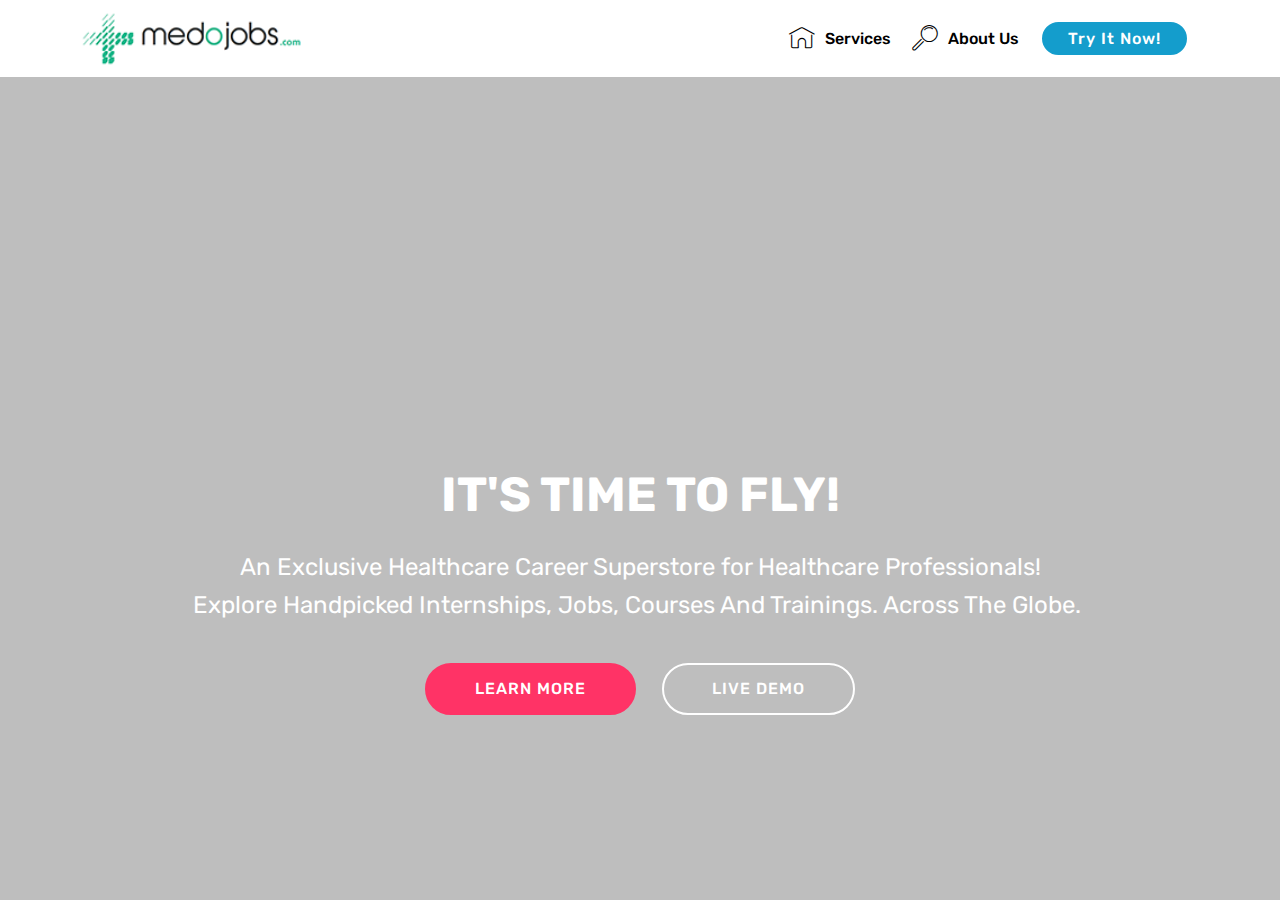
==== index.html @ 185eb20c "create github pages" ====
<!DOCTYPE html>
<html >
<head>
  <!-- Site made with Mobirise Website Builder v4.5.0, https://mobirise.com -->
  <meta charset="UTF-8">
  <meta http-equiv="X-UA-Compatible" content="IE=edge">
  <meta name="generator" content="Mobirise v4.5.0, mobirise.com">
  <meta name="viewport" content="width=device-width, initial-scale=1, minimum-scale=1">
  <meta name="description" content="">
  <title>Home</title>
  <link rel="stylesheet" href="assets/web/assets/mobirise-icons/mobirise-icons.css">
  <link rel="stylesheet" href="assets/tether/tether.min.css">
  <link rel="stylesheet" href="assets/bootstrap/css/bootstrap.min.css">
  <link rel="stylesheet" href="assets/bootstrap/css/bootstrap-grid.min.css">
  <link rel="stylesheet" href="assets/bootstrap/css/bootstrap-reboot.min.css">
  <link rel="stylesheet" href="assets/dropdown/css/style.css">
  <link rel="stylesheet" href="assets/theme/css/style.css">
  <link rel="stylesheet" href="assets/mobirise/css/mbr-additional.css" type="text/css">
  
  
  
</head>
<body>
<section class="menu cid-qDl5CkE8JP" once="menu" id="menu1-e" data-rv-view="5436">

    

    <nav class="navbar navbar-expand beta-menu navbar-dropdown align-items-center navbar-fixed-top navbar-toggleable-sm">
        <button class="navbar-toggler navbar-toggler-right" type="button" data-toggle="collapse" data-target="#navbarSupportedContent" aria-controls="navbarSupportedContent" aria-expanded="false" aria-label="Toggle navigation">
            <div class="hamburger">
                <span></span>
                <span></span>
                <span></span>
                <span></span>
            </div>
        </button>
        <div class="menu-logo">
            <div class="navbar-brand">
                <span class="navbar-logo">
                    <a href="#top">
                         <img src="assets/images/medojobs-logo-199x54.png" alt="Mobirise" title="" media-simple="true" style="height: 3.8rem;">
                    </a>
                </span>
                <span class="navbar-caption-wrap">
                    <a class="navbar-caption text-white display-4" href="https://mobirise.com">MOBIRISE</a>
                </span>
            </div>
        </div>
        <div class="collapse navbar-collapse" id="navbarSupportedContent">
            <ul class="navbar-nav nav-dropdown" data-app-modern-menu="true"><li class="nav-item">
                    <a class="nav-link link text-black display-4" href="https://mobirise.com">
                        <span class="mbri-home mbr-iconfont mbr-iconfont-btn"></span>Services</a>
                </li>
                <li class="nav-item">
                    <a class="nav-link link text-black display-4" href="https://mobirise.com">
                        <span class="mbri-search mbr-iconfont mbr-iconfont-btn"></span>About Us</a>
                </li></ul>
            <div class="navbar-buttons mbr-section-btn"><a class="btn btn-sm btn-primary display-4" href="#top">
                    Try It Now!</a></div>
        </div>
    </nav>
</section>

<section class="engine"><a href="https://mobirise.co/f">free bootstrap builder</a></section><section class="cid-qDpg9Qeznv mbr-fullscreen mbr-parallax-background" id="header2-l" data-rv-view="5433">

    

    <div class="mbr-overlay" style="opacity: 0.2; background-color: rgb(0, 0, 0);"></div>

    <div class="container align-center">
        <div class="row justify-content-md-center">
            <div class="mbr-white col-md-10">
                <h1 class="mbr-section-title mbr-bold pb-3 mbr-fonts-style display-2"><br><br><br><br><br>IT'S TIME TO FLY!<br></h1>
                
                <p class="mbr-text pb-3 mbr-fonts-style display-5">An Exclusive Healthcare Career Superstore for Healthcare Professionals!<br>Explore Handpicked Internships, Jobs, Courses And Trainings. Across The Globe.&nbsp;</p>
                <div class="mbr-section-btn"><a class="btn btn-md btn-secondary display-4" href="page1.html#header14-o">LEARN MORE</a>
                     <a class="btn btn-md btn-white-outline display-4" href="#bottom">LIVE DEMO</a></div>
            </div>
        </div>
    </div>
    
</section>


  <script src="assets/web/assets/jquery/jquery.min.js"></script>
  <script src="assets/popper/popper.min.js"></script>
  <script src="assets/tether/tether.min.js"></script>
  <script src="assets/bootstrap/js/bootstrap.min.js"></script>
  <script src="assets/smoothscroll/smooth-scroll.js"></script>
  <script src="assets/parallax/jarallax.min.js"></script>
  <script src="assets/dropdown/js/script.min.js"></script>
  <script src="assets/touchswipe/jquery.touch-swipe.min.js"></script>
  <script src="assets/theme/js/script.js"></script>
  
  
</body>
</html>
---- assets/web/assets/mobirise-icons/mobirise-icons.css ----
@font-face {
  font-family: 'MobiriseIcons';
  src:  url('mobirise-icons.eot?spat4u');
  src:  url('mobirise-icons.eot?spat4u#iefix') format('embedded-opentype'),
    url('mobirise-icons.ttf?spat4u') format('truetype'),
    url('mobirise-icons.woff?spat4u') format('woff'),
    url('mobirise-icons.svg?spat4u#MobiriseIcons') format('svg');
  font-weight: normal;
  font-style: normal;
}

[class^="mbri-"], [class*=" mbri-"] {
  /* use !important to prevent issues with browser extensions that change fonts */
  font-family: MobiriseIcons !important;
  speak: none;
  font-style: normal;
  font-weight: normal;
  font-variant: normal;
  text-transform: none;
  line-height: 1;

  /* Better Font Rendering =========== */
  -webkit-font-smoothing: antialiased;
  -moz-osx-font-smoothing: grayscale;
}

.mbri-add-submenu:before {
  content: "\e900";
}
.mbri-alert:before {
  content: "\e901";
}
.mbri-align-center:before {
  content: "\e902";
}
.mbri-align-justify:before {
  content: "\e903";
}
.mbri-align-left:before {
  content: "\e904";
}
.mbri-align-right:before {
  content: "\e905";
}
.mbri-android:before {
  content: "\e906";
}
.mbri-apple:before {
  content: "\e907";
}
.mbri-arrow-down:before {
  content: "\e908";
}
.mbri-arrow-next:before {
  content: "\e909";
}
.mbri-arrow-prev:before {
  content: "\e90a";
}
.mbri-arrow-up:before {
  content: "\e90b";
}
.mbri-bold:before {
  content: "\e90c";
}
.mbri-bookmark:before {
  content: "\e90d";
}
.mbri-bootstrap:before {
  content: "\e90e";
}
.mbri-briefcase:before {
  content: "\e90f";
}
.mbri-browse:before {
  content: "\e910";
}
.mbri-bulleted-list:before {
  content: "\e911";
}
.mbri-calendar:before {
  content: "\e912";
}
.mbri-camera:before {
  content: "\e913";
}
.mbri-cart-add:before {
  content: "\e914";
}
.mbri-cart-full:before {
  content: "\e915";
}
.mbri-cash:before {
  content: "\e916";
}
.mbri-change-style:before {
  content: "\e917";
}
.mbri-chat:before {
  content: "\e918";
}
.mbri-clock:before {
  content: "\e919";
}
.mbri-close:before {
  content: "\e91a";
}
.mbri-cloud:before {
  content: "\e91b";
}
.mbri-code:before {
  content: "\e91c";
}
.mbri-contact-form:before {
  content: "\e91d";
}
.mbri-credit-card:before {
  content: "\e91e";
}
.mbri-cursor-click:before {
  content: "\e91f";
}
.mbri-cust-feedback:before {
  content: "\e920";
}
.mbri-database:before {
  content: "\e921";
}
.mbri-delivery:before {
  content: "\e922";
}
.mbri-desktop:before {
  content: "\e923";
}
.mbri-devices:before {
  content: "\e924";
}
.mbri-down:before {
  content: "\e925";
}
.mbri-download:before {
  content: "\e989";
}
.mbri-drag-n-drop:before {
  content: "\e927";
}
.mbri-drag-n-drop2:before {
  content: "\e928";
}
.mbri-edit:before {
  content: "\e929";
}
.mbri-edit2:before {
  content: "\e92a";
}
.mbri-error:before {
  content: "\e92b";
}
.mbri-extension:before {
  content: "\e92c";
}
.mbri-features:before {
  content: "\e92d";
}
.mbri-file:before {
  content: "\e92e";
}
.mbri-flag:before {
  content: "\e92f";
}
.mbri-folder:before {
  content: "\e930";
}
.mbri-gift:before {
  content: "\e931";
}
.mbri-github:before {
  content: "\e932";
}
.mbri-globe:before {
  content: "\e933";
}
.mbri-globe-2:before {
  content: "\e934";
}
.mbri-growing-chart:before {
  content: "\e935";
}
.mbri-hearth:before {
  content: "\e936";
}
.mbri-help:before {
  content: "\e937";
}
.mbri-home:before {
  content: "\e938";
}
.mbri-hot-cup:before {
  content: "\e939";
}
.mbri-idea:before {
  content: "\e93a";
}
.mbri-image-gallery:before {
  content: "\e93b";
}
.mbri-image-slider:before {
  content: "\e93c";
}
.mbri-info:before {
  content: "\e93d";
}
.mbri-italic:before {
  content: "\e93e";
}
.mbri-key:before {
  content: "\e93f";
}
.mbri-laptop:before {
  content: "\e940";
}
.mbri-layers:before {
  content: "\e941";
}
.mbri-left-right:before {
  content: "\e942";
}
.mbri-left:before {
  content: "\e943";
}
.mbri-letter:before {
  content: "\e944";
}
.mbri-like:before {
  content: "\e945";
}
.mbri-link:before {
  content: "\e946";
}
.mbri-lock:before {
  content: "\e947";
}
.mbri-login:before {
  content: "\e948";
}
.mbri-logout:before {
  content: "\e949";
}
.mbri-magic-stick:before {
  content: "\e94a";
}
.mbri-map-pin:before {
  content: "\e94b";
}
.mbri-menu:before {
  content: "\e94c";
}
.mbri-mobile:before {
  content: "\e94d";
}
.mbri-mobile2:before {
  content: "\e94e";
}
.mbri-mobirise:before {
  content: "\e94f";
}
.mbri-more-horizontal:before {
  content: "\e950";
}
.mbri-more-vertical:before {
  content: "\e951";
}
.mbri-music:before {
  content: "\e952";
}
.mbri-new-file:before {
  content: "\e953";
}
.mbri-numbered-list:before {
  content: "\e954";
}
.mbri-opened-folder:before {
  content: "\e955";
}
.mbri-pages:before {
  content: "\e956";
}
.mbri-paper-plane:before {
  content: "\e957";
}
.mbri-paperclip:before {
  content: "\e958";
}
.mbri-photo:before {
  content: "\e959";
}
.mbri-photos:before {
  content: "\e95a";
}
.mbri-pin:before {
  content: "\e95b";
}
.mbri-play:before {
  content: "\e95c";
}
.mbri-plus:before {
  content: "\e95d";
}
.mbri-preview:before {
  content: "\e95e";
}
.mbri-print:before {
  content: "\e95f";
}
.mbri-protect:before {
  content: "\e960";
}
.mbri-question:before {
  content: "\e961";
}
.mbri-quote-left:before {
  content: "\e962";
}
.mbri-quote-right:before {
  content: "\e963";
}
.mbri-refresh:before {
  content: "\e964";
}
.mbri-responsive:before {
  content: "\e965";
}
.mbri-right:before {
  content: "\e966";
}
.mbri-rocket:before {
  content: "\e967";
}
.mbri-sad-face:before {
  content: "\e968";
}
.mbri-sale:before {
  content: "\e969";
}
.mbri-save:before {
  content: "\e96a";
}
.mbri-search:before {
  content: "\e96b";
}
.mbri-setting:before {
  content: "\e96c";
}
.mbri-setting2:before {
  content: "\e96d";
}
.mbri-setting3:before {
  content: "\e96e";
}
.mbri-share:before {
  content: "\e96f";
}
.mbri-shopping-bag:before {
  content: "\e970";
}
.mbri-shopping-basket:before {
  content: "\e971";
}
.mbri-shopping-cart:before {
  content: "\e972";
}
.mbri-sites:before {
  content: "\e973";
}
.mbri-smile-face:before {
  content: "\e974";
}
.mbri-speed:before {
  content: "\e975";
}
.mbri-star:before {
  content: "\e976";
}
.mbri-success:before {
  content: "\e977";
}
.mbri-sun:before {
  content: "\e978";
}
.mbri-sun2:before {
  content: "\e979";
}
.mbri-tablet:before {
  content: "\e97a";
}
.mbri-tablet-vertical:before {
  content: "\e97b";
}
.mbri-target:before {
  content: "\e97c";
}
.mbri-timer:before {
  content: "\e97d";
}
.mbri-to-ftp:before {
  content: "\e97e";
}
.mbri-to-local-drive:before {
  content: "\e97f";
}
.mbri-touch-swipe:before {
  content: "\e980";
}
.mbri-touch:before {
  content: "\e981";
}
.mbri-trash:before {
  content: "\e982";
}
.mbri-underline:before {
  content: "\e983";
}
.mbri-unlink:before {
  content: "\e984";
}
.mbri-unlock:before {
  content: "\e985";
}
.mbri-up-down:before {
  content: "\e986";
}
.mbri-up:before {
  content: "\e987";
}
.mbri-update:before {
  content: "\e988";
}
.mbri-upload:before {
 content: "\e926"; 
}
.mbri-user:before {
  content: "\e98a";
}
.mbri-user2:before {
  content: "\e98b";
}
.mbri-users:before {
  content: "\e98c";
}
.mbri-video:before {
  content: "\e98d";
}
.mbri-video-play:before {
  content: "\e98e";
}
.mbri-watch:before {
  content: "\e98f";
}
.mbri-website-theme:before {
  content: "\e990";
}
.mbri-wifi:before {
  content: "\e991";
}
.mbri-windows:before {
  content: "\e992";
}
.mbri-zoom-out:before {
  content: "\e993";
}
.mbri-redo:before {
  content: "\e994";
}
.mbri-undo:before {
  content: "\e995";
}
---- assets/dropdown/css/style.css ----
.navbar-dropdown {
  left: 0;
  padding: 0;
  position: absolute;
  right: 0;
  top: 0;
  transition: all 0.45s ease;
  z-index: 1030;
  background: #282828; }
  .navbar-dropdown .navbar-logo {
    margin-right: 0.8rem;
    transition: margin 0.3s ease-in-out;
    vertical-align: middle; }
    .navbar-dropdown .navbar-logo img {
      height: 3.125rem;
      transition: all 0.3s ease-in-out; }
    .navbar-dropdown .navbar-logo.mbr-iconfont {
      font-size: 3.125rem;
      line-height: 3.125rem; }
  .navbar-dropdown .navbar-caption {
    font-weight: 700;
    white-space: normal;
    vertical-align: -4px;
    line-height: 3.125rem !important; }
    .navbar-dropdown .navbar-caption, .navbar-dropdown .navbar-caption:hover {
      color: inherit;
      text-decoration: none; }
  .navbar-dropdown .mbr-iconfont + .navbar-caption {
    vertical-align: -1px; }
  .navbar-dropdown.navbar-fixed-top {
    position: fixed; }
  .navbar-dropdown .navbar-brand span {
    vertical-align: -4px; }
  .navbar-dropdown.bg-color.transparent {
    background: none; }
  .navbar-dropdown.navbar-short .navbar-brand {
    padding: 0.625rem 0; }
    .navbar-dropdown.navbar-short .navbar-brand span {
      vertical-align: -1px; }
  .navbar-dropdown.navbar-short .navbar-caption {
    line-height: 2.375rem !important;
    vertical-align: -2px; }
  .navbar-dropdown.navbar-short .navbar-logo {
    margin-right: 0.5rem; }
    .navbar-dropdown.navbar-short .navbar-logo img {
      height: 2.375rem; }
    .navbar-dropdown.navbar-short .navbar-logo.mbr-iconfont {
      font-size: 2.375rem;
      line-height: 2.375rem; }
  .navbar-dropdown.navbar-short .mbr-table-cell {
    height: 3.625rem; }
  .navbar-dropdown .navbar-close {
    left: 0.6875rem;
    position: fixed;
    top: 0.75rem;
    z-index: 1000; }
  .navbar-dropdown .hamburger-icon {
    content: "";
    display: inline-block;
    vertical-align: middle;
    width: 16px;
    -webkit-box-shadow: 0 -6px 0 1px #282828,0 0 0 1px #282828,0 6px 0 1px #282828;
    -moz-box-shadow: 0 -6px 0 1px #282828,0 0 0 1px #282828,0 6px 0 1px #282828;
    box-shadow: 0 -6px 0 1px #282828,0 0 0 1px #282828,0 6px 0 1px #282828; }

.dropdown-menu .dropdown-toggle[data-toggle="dropdown-submenu"]::after {
  border-bottom: 0.35em solid transparent;
  border-left: 0.35em solid;
  border-right: 0;
  border-top: 0.35em solid transparent;
  margin-left: 0.3rem; }

.dropdown-menu .dropdown-item:focus {
  outline: 0; }

.nav-dropdown {
  font-size: 0.75rem;
  font-weight: 500;
  height: auto !important; }
  .nav-dropdown .nav-btn {
    padding-left: 1rem; }
  .nav-dropdown .link {
    margin: .667em 1.667em;
    font-weight: 500;
    padding: 0;
    transition: color .2s ease-in-out; }
    .nav-dropdown .link.dropdown-toggle {
      margin-right: 2.583em; }
      .nav-dropdown .link.dropdown-toggle::after {
        margin-left: .25rem;
        border-top: 0.35em solid;
        border-right: 0.35em solid transparent;
        border-left: 0.35em solid transparent;
        border-bottom: 0; }
      .nav-dropdown .link.dropdown-toggle[aria-expanded="true"] {
        margin: 0;
        padding: 0.667em 3.263em  0.667em 1.667em; }
  .nav-dropdown .link::after,
  .nav-dropdown .dropdown-item::after {
    color: inherit; }
  .nav-dropdown .btn {
    font-size: 0.75rem;
    font-weight: 700;
    letter-spacing: 0;
    margin-bottom: 0;
    padding-left: 1.25rem;
    padding-right: 1.25rem; }
  .nav-dropdown .dropdown-menu {
    border-radius: 0;
    border: 0;
    left: 0;
    margin: 0;
    padding-bottom: 1.25rem;
    padding-top: 1.25rem;
    position: relative; }
  .nav-dropdown .dropdown-submenu {
    margin-left: 0.125rem;
    top: 0; }
  .nav-dropdown .dropdown-item {
    font-weight: 500;
    line-height: 2;
    padding: 0.3846em 4.615em 0.3846em 1.5385em;
    position: relative;
    transition: color .2s ease-in-out, background-color .2s ease-in-out; }
    .nav-dropdown .dropdown-item::after {
      margin-top: -0.3077em;
      position: absolute;
      right: 1.1538em;
      top: 50%; }
    .nav-dropdown .dropdown-item:focus, .nav-dropdown .dropdown-item:hover {
      background: none; }

@media (max-width: 767px) {
  .nav-dropdown.navbar-toggleable-sm {
    bottom: 0;
    display: none;
    left: 0;
    overflow-x: hidden;
    position: fixed;
    top: 0;
    transform: translateX(-100%);
    -ms-transform: translateX(-100%);
    -webkit-transform: translateX(-100%);
    width: 18.75rem;
    z-index: 999; } }
.nav-dropdown.navbar-toggleable-xl {
  bottom: 0;
  display: none;
  left: 0;
  overflow-x: hidden;
  position: fixed;
  top: 0;
  transform: translateX(-100%);
  -ms-transform: translateX(-100%);
  -webkit-transform: translateX(-100%);
  width: 18.75rem;
  z-index: 999; }

.nav-dropdown-sm {
  display: block !important;
  overflow-x: hidden;
  overflow: auto;
  padding-top: 3.875rem; }
  .nav-dropdown-sm::after {
    content: "";
    display: block;
    height: 3rem;
    width: 100%; }
  .nav-dropdown-sm.collapse.in ~ .navbar-close {
    display: block !important; }
  .nav-dropdown-sm.collapsing, .nav-dropdown-sm.collapse.in {
    transform: translateX(0);
    -ms-transform: translateX(0);
    -webkit-transform: translateX(0);
    transition: all 0.25s ease-out;
    -webkit-transition: all 0.25s ease-out;
    background: #282828; }
  .nav-dropdown-sm.collapsing[aria-expanded="false"] {
    transform: translateX(-100%);
    -ms-transform: translateX(-100%);
    -webkit-transform: translateX(-100%); }
  .nav-dropdown-sm .nav-item {
    display: block;
    margin-left: 0 !important;
    padding-left: 0; }
  .nav-dropdown-sm .link,
  .nav-dropdown-sm .dropdown-item {
    border-top: 1px dotted rgba(255, 255, 255, 0.1);
    font-size: 0.8125rem;
    line-height: 1.6;
    margin: 0 !important;
    padding: 0.875rem 2.4rem 0.875rem 1.5625rem !important;
    position: relative;
    white-space: normal; }
    .nav-dropdown-sm .link:focus, .nav-dropdown-sm .link:hover,
    .nav-dropdown-sm .dropdown-item:focus,
    .nav-dropdown-sm .dropdown-item:hover {
      background: rgba(0, 0, 0, 0.2) !important;
      color: #c0a375; }
  .nav-dropdown-sm .nav-btn {
    position: relative;
    padding: 1.5625rem 1.5625rem 0 1.5625rem; }
    .nav-dropdown-sm .nav-btn::before {
      border-top: 1px dotted rgba(255, 255, 255, 0.1);
      content: "";
      left: 0;
      position: absolute;
      top: 0;
      width: 100%; }
    .nav-dropdown-sm .nav-btn + .nav-btn {
      padding-top: 0.625rem; }
      .nav-dropdown-sm .nav-btn + .nav-btn::before {
        display: none; }
  .nav-dropdown-sm .btn {
    padding: 0.625rem 0; }
  .nav-dropdown-sm .dropdown-toggle[data-toggle="dropdown-submenu"]::after {
    margin-left: .25rem;
    border-top: 0.35em solid;
    border-right: 0.35em solid transparent;
    border-left: 0.35em solid transparent;
    border-bottom: 0; }
  .nav-dropdown-sm .dropdown-toggle[data-toggle="dropdown-submenu"][aria-expanded="true"]::after {
    border-top: 0;
    border-right: 0.35em solid transparent;
    border-left: 0.35em solid transparent;
    border-bottom: 0.35em solid; }
  .nav-dropdown-sm .dropdown-menu {
    margin: 0;
    padding: 0;
    position: relative;
    top: 0;
    left: 0;
    width: 100%;
    border: 0;
    float: none;
    border-radius: 0;
    background: none; }
  .nav-dropdown-sm .dropdown-submenu {
    left: 100%;
    margin-left: 0.125rem;
    margin-top: -1.25rem;
    top: 0; }

.navbar-toggleable-sm .nav-dropdown .dropdown-menu {
  position: absolute; }

.navbar-toggleable-sm .nav-dropdown .dropdown-submenu {
  left: 100%;
  margin-left: 0.125rem;
  margin-top: -1.25rem;
  top: 0; }

.navbar-toggleable-sm.opened .nav-dropdown .dropdown-menu {
  position: relative; }

.navbar-toggleable-sm.opened .nav-dropdown .dropdown-submenu {
  left: 0;
  margin-left: 00rem;
  margin-top: 0rem;
  top: 0; }

.is-builder .nav-dropdown.collapsing {
  transition: none !important; }

/*# sourceMappingURL=style.css.map */
---- assets/theme/css/style.css ----
/*!
 * Mobirise v4 theme (https://mobirise.com/)
 * Copyright 2017 Mobirise
 */
section {
  background-color: #eeeeee; }

section,
.container,
.container-fluid {
  position: relative;
  word-wrap: break-word; }

a.mbr-iconfont:hover {
  text-decoration: none; }

.article .lead p, .article .lead ul, .article .lead ol, .article .lead pre, .article .lead blockquote {
  margin-bottom: 0; }

a {
  font-style: normal;
  font-weight: 400;
  cursor: pointer; }
  a, a:hover {
    text-decoration: none; }

figure {
  margin-bottom: 0; }

body {
  color: #232323; }

h1, h2, h3, h4, h5, h6,
.h1, .h2, .h3, .h4, .h5, .h6,
.display-1, .display-2, .display-3, .display-4 {
  line-height: 1;
  word-break: break-word;
  word-wrap: break-word; }

b, strong {
  font-weight: bold; }

blockquote {
  padding: 10px 0 10px 20px;
  position: relative;
  border-left: 2px solid;
  border-color: #ff3366; }

input:-webkit-autofill, input:-webkit-autofill:hover, input:-webkit-autofill:focus, input:-webkit-autofill:active {
  transition-delay: 9999s;
  transition-property: background-color, color; }

textarea[type="hidden"] {
  display: none; }

body {
  position: relative; }

section {
  background-position: 50% 50%;
  background-repeat: no-repeat;
  background-size: cover; }
  section .mbr-background-video,
  section .mbr-background-video-preview {
    position: absolute;
    bottom: 0;
    left: 0;
    right: 0;
    top: 0; }

.hidden {
  visibility: hidden; }

.mbr-z-index20 {
  z-index: 20; }

/*! Base colors */
.mbr-white {
  color: #ffffff; }

.mbr-black {
  color: #000000; }

.mbr-bg-white {
  background-color: #ffffff; }

.mbr-bg-black {
  background-color: #000000; }

/*! Text-aligns */
.align-left {
  text-align: left; }

.align-center {
  text-align: center; }

.align-right {
  text-align: right; }

@media (max-width: 767px) {
  .align-left, .align-center, .align-right, .mbr-section-btn, .mbr-section-title {
    text-align: center; } }
/*! Font-weight  */
.mbr-light {
  font-weight: 300; }

.mbr-regular {
  font-weight: 400; }

.mbr-semibold {
  font-weight: 500; }

.mbr-bold {
  font-weight: 700; }

/*! Media  */
.media-size-item {
  -webkit-flex: 1 1 auto;
  -moz-flex: 1 1 auto;
  -ms-flex: 1 1 auto;
  -o-flex: 1 1 auto;
  flex: 1 1 auto; }

.media-content {
  -webkit-flex-basis: 100%;
  flex-basis: 100%; }

.media-container-row {
  display: -ms-flexbox;
  display: -webkit-flex;
  display: flex;
  -webkit-flex-direction: row;
  -ms-flex-direction: row;
  flex-direction: row;
  -webkit-flex-wrap: wrap;
  -ms-flex-wrap: wrap;
  flex-wrap: wrap;
  -webkit-justify-content: center;
  -ms-flex-pack: center;
  justify-content: center;
  -webkit-align-content: center;
  -ms-flex-line-pack: center;
  align-content: center;
  -webkit-align-items: start;
  -ms-flex-align: start;
  align-items: start; }
  .media-container-row .media-size-item {
    width: 400px; }

.media-container-column {
  display: -ms-flexbox;
  display: -webkit-flex;
  display: flex;
  -webkit-flex-direction: column;
  -ms-flex-direction: column;
  flex-direction: column;
  -webkit-flex-wrap: wrap;
  -ms-flex-wrap: wrap;
  flex-wrap: wrap;
  -webkit-justify-content: center;
  -ms-flex-pack: center;
  justify-content: center;
  -webkit-align-content: center;
  -ms-flex-line-pack: center;
  align-content: center;
  -webkit-align-items: stretch;
  -ms-flex-align: stretch;
  align-items: stretch; }
  .media-container-column > * {
    width: 100%; }

@media (min-width: 992px) {
  .media-container-row {
    -webkit-flex-wrap: nowrap;
    -ms-flex-wrap: nowrap;
    flex-wrap: nowrap; } }
figure {
  overflow: hidden; }

figure[mbr-media-size] {
  transition: width 0.1s; }

.mbr-figure img, .mbr-figure iframe {
  display: block;
  width: 100%; }

.card {
  background-color: transparent;
  border: none; }

.card-img {
  text-align: center;
  flex-shrink: 0; }

.media {
  max-width: 100%;
  margin: 0 auto; }

.mbr-figure {
  -ms-flex-item-align: center;
  -ms-grid-row-align: center;
  -webkit-align-self: center;
  align-self: center; }

.media-container > div {
  max-width: 100%; }

.mbr-figure img, .card-img img {
  width: 100%; }

@media (max-width: 991px) {
  .media-size-item {
    width: auto !important; }

  .media {
    width: auto; }

  .mbr-figure {
    width: 100% !important; } }
/*! Buttons */
.mbr-section-btn {
  margin-left: -.25rem;
  margin-right: -.25rem;
  font-size: 0; }

nav .mbr-section-btn {
  margin-left: 0rem;
  margin-right: 0rem; }

/*! Btn icon margin */
.btn .mbr-iconfont, .btn.btn-sm .mbr-iconfont {
  cursor: pointer;
  margin-right: 0.5rem; }

.btn.btn-md .mbr-iconfont, .btn.btn-md .mbr-iconfont {
  margin-right: 0.8rem; }

.mbr-regular {
  font-weight: 400; }

.mbr-semibold {
  font-weight: 500; }

.mbr-bold {
  font-weight: 700; }

[type="submit"] {
  -webkit-appearance: none; }

/*! Full-screen */
.mbr-fullscreen .mbr-overlay {
  min-height: 100vh; }

.mbr-fullscreen {
  display: flex;
  display: -webkit-flex;
  display: -moz-flex;
  display: -ms-flex;
  display: -o-flex;
  align-items: center;
  -webkit-align-items: center;
  min-height: 100vh;
  padding-top: 3rem;
  padding-bottom: 3rem; }

/*! Map */
.map {
  height: 25rem;
  position: relative; }
  .map iframe {
    width: 100%;
    height: 100%; }

/* Form */
.form-asterisk {
  font-family: initial;
  position: absolute;
  top: -2px;
  font-weight: normal; }

/*! Scroll to top arrow */
.mbr-arrow-up {
  bottom: 25px;
  right: 90px;
  position: fixed;
  text-align: right;
  z-index: 5000;
  color: #ffffff;
  font-size: 32px;
  transform: rotate(180deg);
  -webkit-transform: rotate(180deg); }

.mbr-arrow-up a {
  background: rgba(0, 0, 0, 0.2);
  border-radius: 3px;
  color: #fff;
  display: inline-block;
  height: 60px;
  width: 60px;
  outline-style: none !important;
  position: relative;
  text-decoration: none;
  transition: all .3s ease-in-out;
  cursor: pointer;
  text-align: center; }
  .mbr-arrow-up a:hover {
    background-color: rgba(0, 0, 0, 0.4); }
  .mbr-arrow-up a i {
    line-height: 60px; }

.mbr-arrow-up-icon {
  display: block;
  color: #fff; }

.mbr-arrow-up-icon::before {
  content: "\203a";
  display: inline-block;
  font-family: serif;
  font-size: 32px;
  line-height: 1;
  font-style: normal;
  position: relative;
  top: 6px;
  left: -4px;
  -webkit-transform: rotate(-90deg);
  transform: rotate(-90deg); }

/*! Arrow Down */
.mbr-arrow {
  position: absolute;
  bottom: 45px;
  left: 50%;
  width: 60px;
  height: 60px;
  cursor: pointer;
  background-color: rgba(80, 80, 80, 0.5);
  border-radius: 50%;
  -webkit-transform: translateX(-50%);
  transform: translateX(-50%); }
  .mbr-arrow > a {
    display: inline-block;
    text-decoration: none;
    outline-style: none;
    -webkit-animation: arrowdown 1.7s ease-in-out infinite;
    animation: arrowdown 1.7s ease-in-out infinite; }
    .mbr-arrow > a > i {
      position: absolute;
      top: -2px;
      left: 15px;
      font-size: 2rem; }

@keyframes arrowdown {
  0% {
    transform: translateY(0px);
    -webkit-transform: translateY(0px); }
  50% {
    transform: translateY(-5px);
    -webkit-transform: translateY(-5px); }
  100% {
    transform: translateY(0px);
    -webkit-transform: translateY(0px); } }
@-webkit-keyframes arrowdown {
  0% {
    transform: translateY(0px);
    -webkit-transform: translateY(0px); }
  50% {
    transform: translateY(-5px);
    -webkit-transform: translateY(-5px); }
  100% {
    transform: translateY(0px);
    -webkit-transform: translateY(0px); } }
@media (max-width: 500px) {
  .mbr-arrow-up {
    left: 50%;
    right: auto;
    transform: translateX(-50%) rotate(180deg);
    -webkit-transform: translateX(-50%) rotate(180deg); } }
/*Gradients animation*/
@keyframes gradient-animation {
  from {
    background-position: 0% 100%;
    animation-timing-function: ease-in-out; }
  to {
    background-position: 100% 0%;
    animation-timing-function: ease-in-out; } }
@-webkit-keyframes gradient-animation {
  from {
    background-position: 0% 100%;
    animation-timing-function: ease-in-out; }
  to {
    background-position: 100% 0%;
    animation-timing-function: ease-in-out; } }
.bg-gradient {
  background-size: 200% 200%;
  animation: gradient-animation 5s infinite alternate;
  -webkit-animation: gradient-animation 5s infinite alternate; }

.menu .navbar-brand {
  display: -webkit-flex; }
  .menu .navbar-brand span {
    display: flex;
    display: -webkit-flex; }
  .menu .navbar-brand .navbar-caption-wrap {
    display: -webkit-flex; }
  .menu .navbar-brand .navbar-logo img {
    display: -webkit-flex; }
@media (min-width: 768px) and (max-width: 991px) {
  .menu .navbar-toggleable-sm .navbar-nav {
    display: -webkit-box;
    display: -webkit-flex;
    display: -ms-flexbox; } }
@media (min-width: 992px) {
  .menu .navbar-nav.nav-dropdown {
    display: -webkit-flex; }
  .menu .navbar-toggleable-sm .navbar-collapse {
    display: -webkit-flex !important; } }

/*# sourceMappingURL=style.css.map */
.engine {
	position: absolute;
	text-indent: -2400px;
	text-align: center;
	padding: 0;
	top: 0;
	left: -2400px;
}
---- assets/mobirise/css/mbr-additional.css ----
@import url(https://fonts.googleapis.com/css?family=Rubik:300,300i,400,400i,500,500i,700,700i,900,900i);





body {
  font-style: normal;
  line-height: 1.5;
}
.mbr-section-title {
  font-style: normal;
  line-height: 1.2;
}
.mbr-section-subtitle {
  line-height: 1.3;
}
.mbr-text {
  font-style: normal;
  line-height: 1.6;
}
.display-1 {
  font-family: 'Rubik', sans-serif;
  font-size: 4.25rem;
}
.display-1 > .mbr-iconfont {
  font-size: 6.8rem;
}
.display-2 {
  font-family: 'Rubik', sans-serif;
  font-size: 3rem;
}
.display-2 > .mbr-iconfont {
  font-size: 4.8rem;
}
.display-4 {
  font-family: 'Rubik', sans-serif;
  font-size: 1rem;
}
.display-4 > .mbr-iconfont {
  font-size: 1.6rem;
}
.display-5 {
  font-family: 'Rubik', sans-serif;
  font-size: 1.5rem;
}
.display-5 > .mbr-iconfont {
  font-size: 2.4rem;
}
.display-7 {
  font-family: 'Rubik', sans-serif;
  font-size: 1rem;
}
.display-7 > .mbr-iconfont {
  font-size: 1.6rem;
}
/* ---- Fluid typography for mobile devices ---- */
/* 1.4 - font scale ratio ( bootstrap == 1.42857 ) */
/* 100vw - current viewport width */
/* (48 - 20)  48 == 48rem == 768px, 20 == 20rem == 320px(minimal supported viewport) */
/* 0.65 - min scale variable, may vary */
@media (max-width: 768px) {
  .display-1 {
    font-size: 3.4rem;
    font-size: calc( 2.1374999999999997rem + (4.25 - 2.1374999999999997) * ((100vw - 20rem) / (48 - 20)));
    line-height: calc( 1.4 * (2.1374999999999997rem + (4.25 - 2.1374999999999997) * ((100vw - 20rem) / (48 - 20))));
  }
  .display-2 {
    font-size: 2.4rem;
    font-size: calc( 1.7rem + (3 - 1.7) * ((100vw - 20rem) / (48 - 20)));
    line-height: calc( 1.4 * (1.7rem + (3 - 1.7) * ((100vw - 20rem) / (48 - 20))));
  }
  .display-4 {
    font-size: 0.8rem;
    font-size: calc( 1rem + (1 - 1) * ((100vw - 20rem) / (48 - 20)));
    line-height: calc( 1.4 * (1rem + (1 - 1) * ((100vw - 20rem) / (48 - 20))));
  }
  .display-5 {
    font-size: 1.2rem;
    font-size: calc( 1.175rem + (1.5 - 1.175) * ((100vw - 20rem) / (48 - 20)));
    line-height: calc( 1.4 * (1.175rem + (1.5 - 1.175) * ((100vw - 20rem) / (48 - 20))));
  }
}
/* Buttons */
.btn {
  font-weight: 500;
  border-width: 2px;
  font-style: normal;
  letter-spacing: 1px;
  margin: .4rem .8rem;
  white-space: normal;
  -webkit-transition: all 0.3s ease-in-out;
  -moz-transition: all 0.3s ease-in-out;
  transition: all 0.3s ease-in-out;
  padding: 1rem 3rem;
  border-radius: 3px;
  display: inline-flex;
  align-items: center;
  justify-content: center;
  word-break: break-word;
}
.btn-sm {
  font-weight: 500;
  letter-spacing: 1px;
  -webkit-transition: all 0.3s ease-in-out;
  -moz-transition: all 0.3s ease-in-out;
  transition: all 0.3s ease-in-out;
  padding: 0.6rem 1.5rem;
  border-radius: 3px;
}
.btn-md {
  font-weight: 500;
  letter-spacing: 1px;
  margin: .4rem .8rem !important;
  -webkit-transition: all 0.3s ease-in-out;
  -moz-transition: all 0.3s ease-in-out;
  transition: all 0.3s ease-in-out;
  padding: 1rem 3rem;
  border-radius: 3px;
}
.btn-lg {
  font-weight: 500;
  letter-spacing: 1px;
  margin: .4rem .8rem !important;
  -webkit-transition: all 0.3s ease-in-out;
  -moz-transition: all 0.3s ease-in-out;
  transition: all 0.3s ease-in-out;
  padding: 1.2rem 3.2rem;
  border-radius: 3px;
}
.bg-primary {
  background-color: #149dcc !important;
}
.bg-success {
  background-color: #f7ed4a !important;
}
.bg-info {
  background-color: #82786e !important;
}
.bg-warning {
  background-color: #879a9f !important;
}
.bg-danger {
  background-color: #b1a374 !important;
}
.btn-primary,
.btn-primary:active {
  background-color: #149dcc;
  border-color: #149dcc;
  color: #ffffff;
}
.btn-primary:hover,
.btn-primary:focus,
.btn-primary.focus,
.btn-primary.active {
  color: #ffffff;
  background-color: #0d6786;
  border-color: #0d6786;
}
.btn-primary.disabled,
.btn-primary:disabled {
  color: #ffffff !important;
  background-color: #0d6786 !important;
  border-color: #0d6786 !important;
}
.btn-secondary,
.btn-secondary:active {
  background-color: #ff3366;
  border-color: #ff3366;
  color: #ffffff;
}
.btn-secondary:hover,
.btn-secondary:focus,
.btn-secondary.focus,
.btn-secondary.active {
  color: #ffffff;
  background-color: #e50039;
  border-color: #e50039;
}
.btn-secondary.disabled,
.btn-secondary:disabled {
  color: #ffffff !important;
  background-color: #e50039 !important;
  border-color: #e50039 !important;
}
.btn-info,
.btn-info:active {
  background-color: #82786e;
  border-color: #82786e;
  color: #ffffff;
}
.btn-info:hover,
.btn-info:focus,
.btn-info.focus,
.btn-info.active {
  color: #ffffff;
  background-color: #59524b;
  border-color: #59524b;
}
.btn-info.disabled,
.btn-info:disabled {
  color: #ffffff !important;
  background-color: #59524b !important;
  border-color: #59524b !important;
}
.btn-success,
.btn-success:active {
  background-color: #f7ed4a;
  border-color: #f7ed4a;
  color: #ffffff;
}
.btn-success:hover,
.btn-success:focus,
.btn-success.focus,
.btn-success.active {
  color: #ffffff;
  background-color: #eadd0a;
  border-color: #eadd0a;
}
.btn-success.disabled,
.btn-success:disabled {
  color: #ffffff !important;
  background-color: #eadd0a !important;
  border-color: #eadd0a !important;
}
.btn-warning,
.btn-warning:active {
  background-color: #879a9f;
  border-color: #879a9f;
  color: #ffffff;
}
.btn-warning:hover,
.btn-warning:focus,
.btn-warning.focus,
.btn-warning.active {
  color: #ffffff;
  background-color: #617479;
  border-color: #617479;
}
.btn-warning.disabled,
.btn-warning:disabled {
  color: #ffffff !important;
  background-color: #617479 !important;
  border-color: #617479 !important;
}
.btn-danger,
.btn-danger:active {
  background-color: #b1a374;
  border-color: #b1a374;
  color: #ffffff;
}
.btn-danger:hover,
.btn-danger:focus,
.btn-danger.focus,
.btn-danger.active {
  color: #ffffff;
  background-color: #8b7d4e;
  border-color: #8b7d4e;
}
.btn-danger.disabled,
.btn-danger:disabled {
  color: #ffffff !important;
  background-color: #8b7d4e !important;
  border-color: #8b7d4e !important;
}
.btn-white {
  color: #333333 !important;
}
.btn-white,
.btn-white:active {
  background-color: #ffffff;
  border-color: #ffffff;
  color: #ffffff;
}
.btn-white:hover,
.btn-white:focus,
.btn-white.focus,
.btn-white.active {
  color: #ffffff;
  background-color: #d4d4d4;
  border-color: #d4d4d4;
}
.btn-white.disabled,
.btn-white:disabled {
  color: #ffffff !important;
  background-color: #d4d4d4 !important;
  border-color: #d4d4d4 !important;
}
.btn-black,
.btn-black:active {
  background-color: #333333;
  border-color: #333333;
  color: #ffffff;
}
.btn-black:hover,
.btn-black:focus,
.btn-black.focus,
.btn-black.active {
  color: #ffffff;
  background-color: #0d0d0d;
  border-color: #0d0d0d;
}
.btn-black.disabled,
.btn-black:disabled {
  color: #ffffff !important;
  background-color: #0d0d0d !important;
  border-color: #0d0d0d !important;
}
.btn-primary-outline,
.btn-primary-outline:active {
  background: none;
  border-color: #0b566f;
  color: #0b566f;
}
.btn-primary-outline:hover,
.btn-primary-outline:focus,
.btn-primary-outline.focus,
.btn-primary-outline.active {
  color: #ffffff;
  background-color: #149dcc;
  border-color: #149dcc;
}
.btn-primary-outline.disabled,
.btn-primary-outline:disabled {
  color: #ffffff !important;
  background-color: #149dcc !important;
  border-color: #149dcc !important;
}
.btn-secondary-outline,
.btn-secondary-outline:active {
  background: none;
  border-color: #cc0033;
  color: #cc0033;
}
.btn-secondary-outline:hover,
.btn-secondary-outline:focus,
.btn-secondary-outline.focus,
.btn-secondary-outline.active {
  color: #ffffff;
  background-color: #ff3366;
  border-color: #ff3366;
}
.btn-secondary-outline.disabled,
.btn-secondary-outline:disabled {
  color: #ffffff !important;
  background-color: #ff3366 !important;
  border-color: #ff3366 !important;
}
.btn-info-outline,
.btn-info-outline:active {
  background: none;
  border-color: #4b453f;
  color: #4b453f;
}
.btn-info-outline:hover,
.btn-info-outline:focus,
.btn-info-outline.focus,
.btn-info-outline.active {
  color: #ffffff;
  background-color: #82786e;
  border-color: #82786e;
}
.btn-info-outline.disabled,
.btn-info-outline:disabled {
  color: #ffffff !important;
  background-color: #82786e !important;
  border-color: #82786e !important;
}
.btn-success-outline,
.btn-success-outline:active {
  background: none;
  border-color: #d2c609;
  color: #d2c609;
}
.btn-success-outline:hover,
.btn-success-outline:focus,
.btn-success-outline.focus,
.btn-success-outline.active {
  color: #ffffff;
  background-color: #f7ed4a;
  border-color: #f7ed4a;
}
.btn-success-outline.disabled,
.btn-success-outline:disabled {
  color: #ffffff !important;
  background-color: #f7ed4a !important;
  border-color: #f7ed4a !important;
}
.btn-warning-outline,
.btn-warning-outline:active {
  background: none;
  border-color: #55666b;
  color: #55666b;
}
.btn-warning-outline:hover,
.btn-warning-outline:focus,
.btn-warning-outline.focus,
.btn-warning-outline.active {
  color: #ffffff;
  background-color: #879a9f;
  border-color: #879a9f;
}
.btn-warning-outline.disabled,
.btn-warning-outline:disabled {
  color: #ffffff !important;
  background-color: #879a9f !important;
  border-color: #879a9f !important;
}
.btn-danger-outline,
.btn-danger-outline:active {
  background: none;
  border-color: #7a6e45;
  color: #7a6e45;
}
.btn-danger-outline:hover,
.btn-danger-outline:focus,
.btn-danger-outline.focus,
.btn-danger-outline.active {
  color: #ffffff;
  background-color: #b1a374;
  border-color: #b1a374;
}
.btn-danger-outline.disabled,
.btn-danger-outline:disabled {
  color: #ffffff !important;
  background-color: #b1a374 !important;
  border-color: #b1a374 !important;
}
.btn-black-outline,
.btn-black-outline:active {
  background: none;
  border-color: #000000;
  color: #000000;
}
.btn-black-outline:hover,
.btn-black-outline:focus,
.btn-black-outline.focus,
.btn-black-outline.active {
  color: #ffffff;
  background-color: #333333;
  border-color: #333333;
}
.btn-black-outline.disabled,
.btn-black-outline:disabled {
  color: #ffffff !important;
  background-color: #333333 !important;
  border-color: #333333 !important;
}
.btn-white-outline,
.btn-white-outline:active,
.btn-white-outline.active {
  background: none;
  border-color: #ffffff;
  color: #ffffff;
}
.btn-white-outline:hover,
.btn-white-outline:focus,
.btn-white-outline.focus {
  color: #333333;
  background-color: #ffffff;
  border-color: #ffffff;
}
.text-primary {
  color: #149dcc !important;
}
.text-secondary {
  color: #ff3366 !important;
}
.text-success {
  color: #f7ed4a !important;
}
.text-info {
  color: #82786e !important;
}
.text-warning {
  color: #879a9f !important;
}
.text-danger {
  color: #b1a374 !important;
}
.text-white {
  color: #ffffff !important;
}
.text-black {
  color: #000000 !important;
}
a.text-primary:hover,
a.text-primary:focus {
  color: #0b566f !important;
}
a.text-secondary:hover,
a.text-secondary:focus {
  color: #cc0033 !important;
}
a.text-success:hover,
a.text-success:focus {
  color: #d2c609 !important;
}
a.text-info:hover,
a.text-info:focus {
  color: #4b453f !important;
}
a.text-warning:hover,
a.text-warning:focus {
  color: #55666b !important;
}
a.text-danger:hover,
a.text-danger:focus {
  color: #7a6e45 !important;
}
a.text-white:hover,
a.text-white:focus {
  color: #b3b3b3 !important;
}
a.text-black:hover,
a.text-black:focus {
  color: #4d4d4d !important;
}
.alert-success {
  background-color: #70c770;
}
.alert-info {
  background-color: #82786e;
}
.alert-warning {
  background-color: #879a9f;
}
.alert-danger {
  background-color: #b1a374;
}
.mbr-section-btn a.btn:not(.btn-form) {
  border-radius: 100px;
}
.mbr-section-btn a.btn:not(.btn-form):hover {
  box-shadow: 0 10px 40px 0 rgba(0, 0, 0, 0.2);
}
.mbr-gallery-filter li a {
  border-radius: 100px !important;
}
.mbr-gallery-filter li.active .btn {
  background-color: #149dcc;
  border-color: #149dcc;
  color: #ffffff;
}
.mbr-gallery-filter li.active .btn:focus {
  box-shadow: none;
}
.nav-tabs .nav-link {
  border-radius: 100px !important;
}
.btn-form {
  border-radius: 0;
}
.btn-form:hover {
  cursor: pointer;
}
a,
a:hover {
  color: #149dcc;
}
.mbr-plan-header.bg-primary .mbr-plan-subtitle,
.mbr-plan-header.bg-primary .mbr-plan-price-desc {
  color: #b4e6f8;
}
.mbr-plan-header.bg-success .mbr-plan-subtitle,
.mbr-plan-header.bg-success .mbr-plan-price-desc {
  color: #ffffff;
}
.mbr-plan-header.bg-info .mbr-plan-subtitle,
.mbr-plan-header.bg-info .mbr-plan-price-desc {
  color: #beb8b2;
}
.mbr-plan-header.bg-warning .mbr-plan-subtitle,
.mbr-plan-header.bg-warning .mbr-plan-price-desc {
  color: #ced6d8;
}
.mbr-plan-header.bg-danger .mbr-plan-subtitle,
.mbr-plan-header.bg-danger .mbr-plan-price-desc {
  color: #dfd9c6;
}
/* Scroll to top button*/
.scrollToTop_wraper {
  opacity: 0 !important;
}
#scrollToTop a i:before {
  content: '';
  position: absolute;
  height: 40%;
  top: 25%;
  background: #fff;
  width: 2px;
  left: calc(50% - 1px);
}
#scrollToTop a i:after {
  content: '';
  position: absolute;
  display: block;
  border-top: 2px solid #fff;
  border-right: 2px solid #fff;
  width: 40%;
  height: 40%;
  left: 30%;
  bottom: 30%;
  transform: rotate(135deg);
}
/* Others*/
.note-check a[data-value=Rubik] {
  font-style: normal;
}
.mbr-arrow a {
  color: #ffffff;
}
@media (max-width: 767px) {
  .mbr-arrow {
    display: none;
  }
}
.form-control-label {
  position: relative;
  cursor: pointer;
  margin-bottom: .357em;
  padding: 0;
}
.alert {
  color: #ffffff;
  border-radius: 0;
  border: 0;
  font-size: .875rem;
  line-height: 1.5;
  margin-bottom: 1.875rem;
  padding: 1.25rem;
  position: relative;
}
.alert.alert-form::after {
  background-color: inherit;
  bottom: -7px;
  content: "";
  display: block;
  height: 14px;
  left: 50%;
  margin-left: -7px;
  position: absolute;
  transform: rotate(45deg);
  width: 14px;
}
.form-control {
  background-color: #f5f5f5;
  box-shadow: none;
  color: #565656;
  font-family: 'Rubik', sans-serif;
  font-size: 1rem;
  line-height: 1.43;
  min-height: 3.5em;
  padding: 1.07em .5em;
}
.form-control > .mbr-iconfont {
  font-size: 1.6rem;
}
.form-control,
.form-control:focus {
  border: 1px solid #e8e8e8;
}
.form-active .form-control:invalid {
  border-color: red;
}
.mbr-overlay {
  background-color: #000;
  bottom: 0;
  left: 0;
  opacity: .5;
  position: absolute;
  right: 0;
  top: 0;
  z-index: 0;
}
blockquote {
  font-style: italic;
  padding: 10px 0 10px 20px;
  font-size: 1.09rem;
  position: relative;
  border-color: #149dcc;
  border-width: 3px;
}
ul,
ol,
pre,
blockquote {
  margin-bottom: 2.3125rem;
}
pre {
  background: #f4f4f4;
  padding: 10px 24px;
  white-space: pre-wrap;
}
.inactive {
  -webkit-user-select: none;
  -moz-user-select: none;
  -ms-user-select: none;
  user-select: none;
  pointer-events: none;
  -webkit-user-drag: none;
  user-drag: none;
}
.mbr-section__comments .row {
  justify-content: center;
}
/* Forms */
.mbr-form .btn {
  margin: .4rem 0;
}
.mbr-form .input-group-btn a.btn {
  border-radius: 100px !important;
}
.mbr-form .input-group-btn a.btn:hover {
  box-shadow: 0 10px 40px 0 rgba(0, 0, 0, 0.2);
}
.mbr-form .input-group-btn button[type="submit"] {
  border-radius: 100px !important;
  padding: 1rem 3rem;
}
.mbr-form .input-group-btn button[type="submit"]:hover {
  box-shadow: 0 10px 40px 0 rgba(0, 0, 0, 0.2);
}
.form2 .form-control {
  border-top-left-radius: 100px;
  border-bottom-left-radius: 100px;
}
.form2 .input-group-btn a.btn {
  border-top-left-radius: 0 !important;
  border-bottom-left-radius: 0 !important;
}
.form2 .input-group-btn button[type="submit"] {
  border-top-left-radius: 0 !important;
  border-bottom-left-radius: 0 !important;
}
.form3 input[type="email"] {
  border-radius: 100px !important;
}
@media (max-width: 349px) {
  .form2 input[type="email"] {
    border-radius: 100px !important;
  }
  .form2 .input-group-btn a.btn {
    border-radius: 100px !important;
  }
  .form2 .input-group-btn button[type="submit"] {
    border-radius: 100px !important;
  }
}
@media (max-width: 767px) {
  .btn {
    font-size: .75rem !important;
  }
  .btn .mbr-iconfont {
    font-size: 1rem !important;
  }
}
/* Social block */
.btn-social {
  font-size: 20px;
  border-radius: 50%;
  padding: 0;
  width: 44px;
  height: 44px;
  line-height: 44px;
  text-align: center;
  position: relative;
  border: 2px solid #c0a375;
  border-color: #149dcc;
  color: #232323;
  cursor: pointer;
}
.btn-social i {
  top: 0;
  line-height: 44px;
  width: 44px;
}
.btn-social:hover {
  color: #fff;
  background: #149dcc;
}
.btn-social + .btn {
  margin-left: .1rem;
}
/* Footer */
.mbr-footer-content li::before,
.mbr-footer .mbr-contacts li::before {
  background: #149dcc;
}
.mbr-footer-content li a:hover,
.mbr-footer .mbr-contacts li a:hover {
  color: #149dcc;
}
.footer3 input[type="email"],
.footer4 input[type="email"] {
  border-radius: 100px !important;
}
.footer3 .input-group-btn a.btn,
.footer4 .input-group-btn a.btn {
  border-radius: 100px !important;
}
.footer3 .input-group-btn button[type="submit"],
.footer4 .input-group-btn button[type="submit"] {
  border-radius: 100px !important;
}
/* Headers*/
.header13 .form-inline input[type="email"],
.header14 .form-inline input[type="email"] {
  border-radius: 100px;
}
.header13 .form-inline input[type="text"],
.header14 .form-inline input[type="text"] {
  border-radius: 100px;
}
.header13 .form-inline input[type="tel"],
.header14 .form-inline input[type="tel"] {
  border-radius: 100px;
}
.header13 .form-inline a.btn,
.header14 .form-inline a.btn {
  border-radius: 100px;
}
.header13 .form-inline button,
.header14 .form-inline button {
  border-radius: 100px !important;
}
.offset-1 {
  margin-left: 8.33333%;
}
.offset-2 {
  margin-left: 16.66667%;
}
.offset-3 {
  margin-left: 25%;
}
.offset-4 {
  margin-left: 33.33333%;
}
.offset-5 {
  margin-left: 41.66667%;
}
.offset-6 {
  margin-left: 50%;
}
.offset-7 {
  margin-left: 58.33333%;
}
.offset-8 {
  margin-left: 66.66667%;
}
.offset-9 {
  margin-left: 75%;
}
.offset-10 {
  margin-left: 83.33333%;
}
.offset-11 {
  margin-left: 91.66667%;
}
@media (min-width: 576px) {
  .offset-sm-0 {
    margin-left: 0%;
  }
  .offset-sm-1 {
    margin-left: 8.33333%;
  }
  .offset-sm-2 {
    margin-left: 16.66667%;
  }
  .offset-sm-3 {
    margin-left: 25%;
  }
  .offset-sm-4 {
    margin-left: 33.33333%;
  }
  .offset-sm-5 {
    margin-left: 41.66667%;
  }
  .offset-sm-6 {
    margin-left: 50%;
  }
  .offset-sm-7 {
    margin-left: 58.33333%;
  }
  .offset-sm-8 {
    margin-left: 66.66667%;
  }
  .offset-sm-9 {
    margin-left: 75%;
  }
  .offset-sm-10 {
    margin-left: 83.33333%;
  }
  .offset-sm-11 {
    margin-left: 91.66667%;
  }
}
@media (min-width: 768px) {
  .offset-md-0 {
    margin-left: 0%;
  }
  .offset-md-1 {
    margin-left: 8.33333%;
  }
  .offset-md-2 {
    margin-left: 16.66667%;
  }
  .offset-md-3 {
    margin-left: 25%;
  }
  .offset-md-4 {
    margin-left: 33.33333%;
  }
  .offset-md-5 {
    margin-left: 41.66667%;
  }
  .offset-md-6 {
    margin-left: 50%;
  }
  .offset-md-7 {
    margin-left: 58.33333%;
  }
  .offset-md-8 {
    margin-left: 66.66667%;
  }
  .offset-md-9 {
    margin-left: 75%;
  }
  .offset-md-10 {
    margin-left: 83.33333%;
  }
  .offset-md-11 {
    margin-left: 91.66667%;
  }
}
@media (min-width: 992px) {
  .offset-lg-0 {
    margin-left: 0%;
  }
  .offset-lg-1 {
    margin-left: 8.33333%;
  }
  .offset-lg-2 {
    margin-left: 16.66667%;
  }
  .offset-lg-3 {
    margin-left: 25%;
  }
  .offset-lg-4 {
    margin-left: 33.33333%;
  }
  .offset-lg-5 {
    margin-left: 41.66667%;
  }
  .offset-lg-6 {
    margin-left: 50%;
  }
  .offset-lg-7 {
    margin-left: 58.33333%;
  }
  .offset-lg-8 {
    margin-left: 66.66667%;
  }
  .offset-lg-9 {
    margin-left: 75%;
  }
  .offset-lg-10 {
    margin-left: 83.33333%;
  }
  .offset-lg-11 {
    margin-left: 91.66667%;
  }
}
@media (min-width: 1200px) {
  .offset-xl-0 {
    margin-left: 0%;
  }
  .offset-xl-1 {
    margin-left: 8.33333%;
  }
  .offset-xl-2 {
    margin-left: 16.66667%;
  }
  .offset-xl-3 {
    margin-left: 25%;
  }
  .offset-xl-4 {
    margin-left: 33.33333%;
  }
  .offset-xl-5 {
    margin-left: 41.66667%;
  }
  .offset-xl-6 {
    margin-left: 50%;
  }
  .offset-xl-7 {
    margin-left: 58.33333%;
  }
  .offset-xl-8 {
    margin-left: 66.66667%;
  }
  .offset-xl-9 {
    margin-left: 75%;
  }
  .offset-xl-10 {
    margin-left: 83.33333%;
  }
  .offset-xl-11 {
    margin-left: 91.66667%;
  }
}
.navbar-toggler {
  -webkit-align-self: flex-start;
  -ms-flex-item-align: start;
  align-self: flex-start;
  padding: 0.25rem 0.75rem;
  font-size: 1.25rem;
  line-height: 1;
  background: transparent;
  border: 1px solid transparent;
  -webkit-border-radius: 0.25rem;
  border-radius: 0.25rem;
}
.navbar-toggler:focus,
.navbar-toggler:hover {
  text-decoration: none;
}
.navbar-toggler-icon {
  display: inline-block;
  width: 1.5em;
  height: 1.5em;
  vertical-align: middle;
  content: "";
  background: no-repeat center center;
  -webkit-background-size: 100% 100%;
  -o-background-size: 100% 100%;
  background-size: 100% 100%;
}
.navbar-toggler-left {
  position: absolute;
  left: 1rem;
}
.navbar-toggler-right {
  position: absolute;
  right: 1rem;
}
@media (max-width: 575px) {
  .navbar-toggleable .navbar-nav .dropdown-menu {
    position: static;
    float: none;
  }
  .navbar-toggleable > .container {
    padding-right: 0;
    padding-left: 0;
  }
}
@media (min-width: 576px) {
  .navbar-toggleable {
    -webkit-box-orient: horizontal;
    -webkit-box-direction: normal;
    -webkit-flex-direction: row;
    -ms-flex-direction: row;
    flex-direction: row;
    -webkit-flex-wrap: nowrap;
    -ms-flex-wrap: nowrap;
    flex-wrap: nowrap;
    -webkit-box-align: center;
    -webkit-align-items: center;
    -ms-flex-align: center;
    align-items: center;
  }
  .navbar-toggleable .navbar-nav {
    -webkit-box-orient: horizontal;
    -webkit-box-direction: normal;
    -webkit-flex-direction: row;
    -ms-flex-direction: row;
    flex-direction: row;
  }
  .navbar-toggleable .navbar-nav .nav-link {
    padding-right: .5rem;
    padding-left: .5rem;
  }
  .navbar-toggleable > .container {
    display: -webkit-box;
    display: -webkit-flex;
    display: -ms-flexbox;
    display: flex;
    -webkit-flex-wrap: nowrap;
    -ms-flex-wrap: nowrap;
    flex-wrap: nowrap;
    -webkit-box-align: center;
    -webkit-align-items: center;
    -ms-flex-align: center;
    align-items: center;
  }
  .navbar-toggleable .navbar-collapse {
    display: -webkit-box !important;
    display: -webkit-flex !important;
    display: -ms-flexbox !important;
    display: flex !important;
    width: 100%;
  }
  .navbar-toggleable .navbar-toggler {
    display: none;
  }
}
@media (max-width: 767px) {
  .navbar-toggleable-sm .navbar-nav .dropdown-menu {
    position: static;
    float: none;
  }
  .navbar-toggleable-sm > .container {
    padding-right: 0;
    padding-left: 0;
  }
}
@media (min-width: 768px) {
  .navbar-toggleable-sm {
    -webkit-box-orient: horizontal;
    -webkit-box-direction: normal;
    -webkit-flex-direction: row;
    -ms-flex-direction: row;
    flex-direction: row;
    -webkit-flex-wrap: nowrap;
    -ms-flex-wrap: nowrap;
    flex-wrap: nowrap;
    -webkit-box-align: center;
    -webkit-align-items: center;
    -ms-flex-align: center;
    align-items: center;
  }
  .navbar-toggleable-sm .navbar-nav {
    -webkit-box-orient: horizontal;
    -webkit-box-direction: normal;
    -webkit-flex-direction: row;
    -ms-flex-direction: row;
    flex-direction: row;
  }
  .navbar-toggleable-sm .navbar-nav .nav-link {
    padding-right: .5rem;
    padding-left: .5rem;
  }
  .navbar-toggleable-sm > .container {
    display: -webkit-box;
    display: -webkit-flex;
    display: -ms-flexbox;
    display: flex;
    -webkit-flex-wrap: nowrap;
    -ms-flex-wrap: nowrap;
    flex-wrap: nowrap;
    -webkit-box-align: center;
    -webkit-align-items: center;
    -ms-flex-align: center;
    align-items: center;
  }
  .navbar-toggleable-sm .navbar-collapse {
    display: -webkit-box !important;
    display: -webkit-flex !important;
    display: -ms-flexbox !important;
    display: flex !important;
    width: 100%;
  }
  .navbar-toggleable-sm .navbar-toggler {
    display: none;
  }
}
@media (max-width: 991px) {
  .navbar-toggleable-md .navbar-nav .dropdown-menu {
    position: static;
    float: none;
  }
  .navbar-toggleable-md > .container {
    padding-right: 0;
    padding-left: 0;
  }
}
@media (min-width: 992px) {
  .navbar-toggleable-md {
    -webkit-box-orient: horizontal;
    -webkit-box-direction: normal;
    -webkit-flex-direction: row;
    -ms-flex-direction: row;
    flex-direction: row;
    -webkit-flex-wrap: nowrap;
    -ms-flex-wrap: nowrap;
    flex-wrap: nowrap;
    -webkit-box-align: center;
    -webkit-align-items: center;
    -ms-flex-align: center;
    align-items: center;
  }
  .navbar-toggleable-md .navbar-nav {
    -webkit-box-orient: horizontal;
    -webkit-box-direction: normal;
    -webkit-flex-direction: row;
    -ms-flex-direction: row;
    flex-direction: row;
  }
  .navbar-toggleable-md .navbar-nav .nav-link {
    padding-right: .5rem;
    padding-left: .5rem;
  }
  .navbar-toggleable-md > .container {
    display: -webkit-box;
    display: -webkit-flex;
    display: -ms-flexbox;
    display: flex;
    -webkit-flex-wrap: nowrap;
    -ms-flex-wrap: nowrap;
    flex-wrap: nowrap;
    -webkit-box-align: center;
    -webkit-align-items: center;
    -ms-flex-align: center;
    align-items: center;
  }
  .navbar-toggleable-md .navbar-collapse {
    display: -webkit-box !important;
    display: -webkit-flex !important;
    display: -ms-flexbox !important;
    display: flex !important;
    width: 100%;
  }
  .navbar-toggleable-md .navbar-toggler {
    display: none;
  }
}
@media (max-width: 1199px) {
  .navbar-toggleable-lg .navbar-nav .dropdown-menu {
    position: static;
    float: none;
  }
  .navbar-toggleable-lg > .container {
    padding-right: 0;
    padding-left: 0;
  }
}
@media (min-width: 1200px) {
  .navbar-toggleable-lg {
    -webkit-box-orient: horizontal;
    -webkit-box-direction: normal;
    -webkit-flex-direction: row;
    -ms-flex-direction: row;
    flex-direction: row;
    -webkit-flex-wrap: nowrap;
    -ms-flex-wrap: nowrap;
    flex-wrap: nowrap;
    -webkit-box-align: center;
    -webkit-align-items: center;
    -ms-flex-align: center;
    align-items: center;
  }
  .navbar-toggleable-lg .navbar-nav {
    -webkit-box-orient: horizontal;
    -webkit-box-direction: normal;
    -webkit-flex-direction: row;
    -ms-flex-direction: row;
    flex-direction: row;
  }
  .navbar-toggleable-lg .navbar-nav .nav-link {
    padding-right: .5rem;
    padding-left: .5rem;
  }
  .navbar-toggleable-lg > .container {
    display: -webkit-box;
    display: -webkit-flex;
    display: -ms-flexbox;
    display: flex;
    -webkit-flex-wrap: nowrap;
    -ms-flex-wrap: nowrap;
    flex-wrap: nowrap;
    -webkit-box-align: center;
    -webkit-align-items: center;
    -ms-flex-align: center;
    align-items: center;
  }
  .navbar-toggleable-lg .navbar-collapse {
    display: -webkit-box !important;
    display: -webkit-flex !important;
    display: -ms-flexbox !important;
    display: flex !important;
    width: 100%;
  }
  .navbar-toggleable-lg .navbar-toggler {
    display: none;
  }
}
.navbar-toggleable-xl {
  -webkit-box-orient: horizontal;
  -webkit-box-direction: normal;
  -webkit-flex-direction: row;
  -ms-flex-direction: row;
  flex-direction: row;
  -webkit-flex-wrap: nowrap;
  -ms-flex-wrap: nowrap;
  flex-wrap: nowrap;
  -webkit-box-align: center;
  -webkit-align-items: center;
  -ms-flex-align: center;
  align-items: center;
}
.navbar-toggleable-xl .navbar-nav .dropdown-menu {
  position: static;
  float: none;
}
.navbar-toggleable-xl > .container {
  padding-right: 0;
  padding-left: 0;
}
.navbar-toggleable-xl .navbar-nav {
  -webkit-box-orient: horizontal;
  -webkit-box-direction: normal;
  -webkit-flex-direction: row;
  -ms-flex-direction: row;
  flex-direction: row;
}
.navbar-toggleable-xl .navbar-nav .nav-link {
  padding-right: .5rem;
  padding-left: .5rem;
}
.navbar-toggleable-xl > .container {
  display: -webkit-box;
  display: -webkit-flex;
  display: -ms-flexbox;
  display: flex;
  -webkit-flex-wrap: nowrap;
  -ms-flex-wrap: nowrap;
  flex-wrap: nowrap;
  -webkit-box-align: center;
  -webkit-align-items: center;
  -ms-flex-align: center;
  align-items: center;
}
.navbar-toggleable-xl .navbar-collapse {
  display: -webkit-box !important;
  display: -webkit-flex !important;
  display: -ms-flexbox !important;
  display: flex !important;
  width: 100%;
}
.navbar-toggleable-xl .navbar-toggler {
  display: none;
}
.card-img {
  width: auto;
}
.menu .navbar.collapsed:not(.beta-menu) {
  flex-direction: column;
}
.carousel-item.active,
.carousel-item-next,
.carousel-item-prev {
  display: -webkit-box;
  display: -webkit-flex;
  display: -ms-flexbox;
  display: flex;
}
.note-air-layout .dropup .dropdown-menu,
.note-air-layout .navbar-fixed-bottom .dropdown .dropdown-menu {
  bottom: initial !important;
}
html,
body {
  height: auto;
  min-height: 100vh;
}
.cid-qDpg9Qeznv {
  background-image: url("../../../assets/images/guardian-angel-2704184-2000x1990.jpg");
}
.cid-qDpg9Qeznv H1 {
  color: #ffffff;
  text-align: center;
}
.cid-qDpg9Qeznv H3 {
  text-align: left;
  color: #ffffff;
}
.cid-qDpg9Qeznv .mbr-text,
.cid-qDpg9Qeznv .mbr-section-btn {
  color: #ffffff;
}
.cid-qDl5CkE8JP .navbar {
  padding: .5rem 0;
  background: #ffffff;
  transition: none;
  min-height: 77px;
}
.cid-qDl5CkE8JP .navbar-dropdown.bg-color.transparent.opened {
  background: #ffffff;
}
.cid-qDl5CkE8JP a {
  font-style: normal;
}
.cid-qDl5CkE8JP .nav-item span {
  padding-right: 0.4em;
  line-height: 0.5em;
  vertical-align: text-bottom;
  position: relative;
  text-decoration: none;
}
.cid-qDl5CkE8JP .nav-item a {
  display: flex;
  align-items: center;
  justify-content: center;
  padding: 0.7rem 0 !important;
  margin: 0rem .65rem !important;
}
.cid-qDl5CkE8JP .nav-item:focus,
.cid-qDl5CkE8JP .nav-link:focus {
  outline: none;
}
.cid-qDl5CkE8JP .btn {
  padding: 0.4rem 1.5rem;
  display: inline-flex;
  align-items: center;
}
.cid-qDl5CkE8JP .btn .mbr-iconfont {
  font-size: 1.6rem;
}
.cid-qDl5CkE8JP .menu-logo {
  margin-right: auto;
}
.cid-qDl5CkE8JP .menu-logo .navbar-brand {
  display: flex;
  margin-left: 5rem;
  padding: 0;
  transition: padding .2s;
  min-height: 3.8rem;
  align-items: center;
}
.cid-qDl5CkE8JP .menu-logo .navbar-brand .navbar-caption-wrap {
  display: -webkit-flex;
  -webkit-align-items: center;
  align-items: center;
  word-break: break-word;
  min-width: 7rem;
  margin: .3rem 0;
}
.cid-qDl5CkE8JP .menu-logo .navbar-brand .navbar-caption-wrap .navbar-caption {
  line-height: 1.2rem !important;
  padding-right: 2rem;
}
.cid-qDl5CkE8JP .menu-logo .navbar-brand .navbar-logo {
  font-size: 4rem;
  transition: font-size 0.25s;
}
.cid-qDl5CkE8JP .menu-logo .navbar-brand .navbar-logo img {
  display: flex;
}
.cid-qDl5CkE8JP .menu-logo .navbar-brand .navbar-logo .mbr-iconfont {
  transition: font-size 0.25s;
}
.cid-qDl5CkE8JP .navbar-toggleable-sm .navbar-collapse {
  justify-content: flex-end;
  -webkit-justify-content: flex-end;
  padding-right: 5rem;
  width: auto;
}
.cid-qDl5CkE8JP .navbar-toggleable-sm .navbar-collapse .navbar-nav {
  flex-wrap: wrap;
  -webkit-flex-wrap: wrap;
  padding-left: 0;
}
.cid-qDl5CkE8JP .navbar-toggleable-sm .navbar-collapse .navbar-nav .nav-item {
  -webkit-align-self: center;
  align-self: center;
}
.cid-qDl5CkE8JP .navbar-toggleable-sm .navbar-collapse .navbar-buttons {
  padding-left: 0;
  padding-bottom: 0;
}
.cid-qDl5CkE8JP .dropdown .dropdown-menu {
  background: #ffffff;
  display: none;
  position: absolute;
  min-width: 5rem;
  padding-top: 1.4rem;
  padding-bottom: 1.4rem;
  text-align: left;
}
.cid-qDl5CkE8JP .dropdown .dropdown-menu .dropdown-item {
  width: auto;
  padding: 0.235em 1.5385em 0.235em 1.5385em !important;
}
.cid-qDl5CkE8JP .dropdown .dropdown-menu .dropdown-item::after {
  right: 0.5rem;
}
.cid-qDl5CkE8JP .dropdown .dropdown-menu .dropdown-submenu {
  margin: 0;
}
.cid-qDl5CkE8JP .dropdown.open > .dropdown-menu {
  display: block;
}
.cid-qDl5CkE8JP .navbar-toggleable-sm.opened:after {
  position: absolute;
  width: 100vw;
  height: 100vh;
  content: '';
  background-color: rgba(0, 0, 0, 0.1);
  left: 0;
  bottom: 0;
  transform: translateY(100%);
  -webkit-transform: translateY(100%);
  z-index: 1000;
}
.cid-qDl5CkE8JP .navbar.navbar-short {
  min-height: 60px;
  transition: all .2s;
}
.cid-qDl5CkE8JP .navbar.navbar-short .navbar-toggler-right {
  top: 20px;
}
.cid-qDl5CkE8JP .navbar.navbar-short .navbar-logo a {
  font-size: 2.5rem !important;
  line-height: 2.5rem;
  transition: font-size 0.25s;
}
.cid-qDl5CkE8JP .navbar.navbar-short .navbar-logo a .mbr-iconfont {
  font-size: 2.5rem !important;
}
.cid-qDl5CkE8JP .navbar.navbar-short .navbar-logo a img {
  height: 3rem !important;
}
.cid-qDl5CkE8JP .navbar.navbar-short .navbar-brand {
  min-height: 3rem;
}
.cid-qDl5CkE8JP button.navbar-toggler {
  width: 31px;
  height: 18px;
  cursor: pointer;
  transition: all .2s;
  top: 1.5rem;
  right: 1rem;
}
.cid-qDl5CkE8JP button.navbar-toggler:focus {
  outline: none;
}
.cid-qDl5CkE8JP button.navbar-toggler .hamburger span {
  position: absolute;
  right: 0;
  width: 30px;
  height: 2px;
  border-right: 5px;
  background-color: #ffffff;
}
.cid-qDl5CkE8JP button.navbar-toggler .hamburger span:nth-child(1) {
  top: 0;
  transition: all .2s;
}
.cid-qDl5CkE8JP button.navbar-toggler .hamburger span:nth-child(2) {
  top: 8px;
  transition: all .15s;
}
.cid-qDl5CkE8JP button.navbar-toggler .hamburger span:nth-child(3) {
  top: 8px;
  transition: all .15s;
}
.cid-qDl5CkE8JP button.navbar-toggler .hamburger span:nth-child(4) {
  top: 16px;
  transition: all .2s;
}
.cid-qDl5CkE8JP nav.opened .hamburger span:nth-child(1) {
  top: 8px;
  width: 0;
  opacity: 0;
  right: 50%;
  transition: all .2s;
}
.cid-qDl5CkE8JP nav.opened .hamburger span:nth-child(2) {
  -webkit-transform: rotate(45deg);
  transform: rotate(45deg);
  transition: all .25s;
}
.cid-qDl5CkE8JP nav.opened .hamburger span:nth-child(3) {
  -webkit-transform: rotate(-45deg);
  transform: rotate(-45deg);
  transition: all .25s;
}
.cid-qDl5CkE8JP nav.opened .hamburger span:nth-child(4) {
  top: 8px;
  width: 0;
  opacity: 0;
  right: 50%;
  transition: all .2s;
}
.cid-qDl5CkE8JP .collapsed.navbar-expand {
  flex-direction: column;
}
.cid-qDl5CkE8JP .collapsed .btn {
  display: flex;
}
.cid-qDl5CkE8JP .collapsed .navbar-collapse {
  display: none !important;
  padding-right: 0 !important;
}
.cid-qDl5CkE8JP .collapsed .navbar-collapse.collapsing,
.cid-qDl5CkE8JP .collapsed .navbar-collapse.show {
  display: block !important;
}
.cid-qDl5CkE8JP .collapsed .navbar-collapse.collapsing .navbar-nav,
.cid-qDl5CkE8JP .collapsed .navbar-collapse.show .navbar-nav {
  display: block;
  text-align: center;
}
.cid-qDl5CkE8JP .collapsed .navbar-collapse.collapsing .navbar-nav .nav-item,
.cid-qDl5CkE8JP .collapsed .navbar-collapse.show .navbar-nav .nav-item {
  clear: both;
}
.cid-qDl5CkE8JP .collapsed .navbar-collapse.collapsing .navbar-buttons,
.cid-qDl5CkE8JP .collapsed .navbar-collapse.show .navbar-buttons {
  text-align: center;
}
.cid-qDl5CkE8JP .collapsed .navbar-collapse.collapsing .navbar-buttons:last-child,
.cid-qDl5CkE8JP .collapsed .navbar-collapse.show .navbar-buttons:last-child {
  margin-bottom: 1rem;
}
.cid-qDl5CkE8JP .collapsed button.navbar-toggler {
  display: block;
}
.cid-qDl5CkE8JP .collapsed .navbar-brand {
  margin-left: 1rem !important;
}
.cid-qDl5CkE8JP .collapsed .navbar-toggleable-sm {
  flex-direction: column;
  -webkit-flex-direction: column;
}
.cid-qDl5CkE8JP .collapsed .dropdown .dropdown-menu {
  width: 100%;
  text-align: center;
  position: relative;
  opacity: 0;
  display: block;
  height: 0;
  visibility: hidden;
  padding: 0;
  transition-duration: .5s;
  transition-property: opacity,padding,height;
}
.cid-qDl5CkE8JP .collapsed .dropdown.open > .dropdown-menu {
  position: relative;
  opacity: 1;
  height: auto;
  padding: 1.4rem 0;
  visibility: visible;
}
.cid-qDl5CkE8JP .collapsed .dropdown .dropdown-submenu {
  left: 0;
  text-align: center;
  width: 100%;
}
.cid-qDl5CkE8JP .collapsed .dropdown .dropdown-toggle[data-toggle="dropdown-submenu"]::after {
  margin-top: 0;
  position: inherit;
  right: 0;
  top: 50%;
  display: inline-block;
  width: 0;
  height: 0;
  margin-left: .3em;
  vertical-align: middle;
  content: "";
  border-top: .30em solid;
  border-right: .30em solid transparent;
  border-left: .30em solid transparent;
}
@media (max-width: 991px) {
  .cid-qDl5CkE8JP .navbar-expand {
    flex-direction: column;
  }
  .cid-qDl5CkE8JP img {
    height: 3.8rem !important;
  }
  .cid-qDl5CkE8JP .btn {
    display: flex;
  }
  .cid-qDl5CkE8JP button.navbar-toggler {
    display: block;
  }
  .cid-qDl5CkE8JP .navbar-brand {
    margin-left: 1rem !important;
  }
  .cid-qDl5CkE8JP .navbar-toggleable-sm {
    flex-direction: column;
    -webkit-flex-direction: column;
  }
  .cid-qDl5CkE8JP .navbar-collapse {
    display: none !important;
    padding-right: 0 !important;
  }
  .cid-qDl5CkE8JP .navbar-collapse.collapsing,
  .cid-qDl5CkE8JP .navbar-collapse.show {
    display: block !important;
  }
  .cid-qDl5CkE8JP .navbar-collapse.collapsing .navbar-nav,
  .cid-qDl5CkE8JP .navbar-collapse.show .navbar-nav {
    display: block;
    text-align: center;
  }
  .cid-qDl5CkE8JP .navbar-collapse.collapsing .navbar-nav .nav-item,
  .cid-qDl5CkE8JP .navbar-collapse.show .navbar-nav .nav-item {
    clear: both;
  }
  .cid-qDl5CkE8JP .navbar-collapse.collapsing .navbar-buttons,
  .cid-qDl5CkE8JP .navbar-collapse.show .navbar-buttons {
    text-align: center;
  }
  .cid-qDl5CkE8JP .navbar-collapse.collapsing .navbar-buttons:last-child,
  .cid-qDl5CkE8JP .navbar-collapse.show .navbar-buttons:last-child {
    margin-bottom: 1rem;
  }
  .cid-qDl5CkE8JP .dropdown .dropdown-menu {
    width: 100%;
    text-align: center;
    position: relative;
    opacity: 0;
    display: block;
    height: 0;
    visibility: hidden;
    padding: 0;
    transition-duration: .5s;
    transition-property: opacity,padding,height;
  }
  .cid-qDl5CkE8JP .dropdown.open > .dropdown-menu {
    position: relative;
    opacity: 1;
    height: auto;
    padding: 1.4rem 0;
    visibility: visible;
  }
  .cid-qDl5CkE8JP .dropdown .dropdown-submenu {
    left: 0;
    text-align: center;
    width: 100%;
  }
  .cid-qDl5CkE8JP .dropdown .dropdown-toggle[data-toggle="dropdown-submenu"]::after {
    margin-top: 0;
    position: inherit;
    right: 0;
    top: 50%;
    display: inline-block;
    width: 0;
    height: 0;
    margin-left: .3em;
    vertical-align: middle;
    content: "";
    border-top: .30em solid;
    border-right: .30em solid transparent;
    border-left: .30em solid transparent;
  }
}
@media (min-width: 767px) {
  .cid-qDl5CkE8JP .menu-logo {
    flex-shrink: 0;
  }
}
.cid-qDl5CkE8JP .navbar-collapse {
  flex-basis: auto;
}
.cid-qDl5CkE8JP .nav-link:hover,
.cid-qDl5CkE8JP .dropdown-item:hover {
  color: #0f7699 !important;
}
.cid-qDpEXe6bs0 {
  background-image: url("../../../assets/images/ta-03282016-iwoodgrainworldmap-1-2000x1333.jpg");
}
.cid-qDpEXe6bs0 .media-content {
  word-wrap: break-word;
}
.cid-qDpEXe6bs0 .form-inline {
  display: block;
}
.cid-qDpEXe6bs0 .form-inline .form-group {
  padding: 0.5rem;
  display: inline-block;
}
.cid-qDpEXe6bs0 .form-inline .buttons-wrap {
  display: inline-block;
}
.cid-qDpEXe6bs0 .form-inline input {
  text-align: center;
}
.cid-qDpEXe6bs0 .mbr-figure {
  padding-bottom: 2rem;
}
@media (min-width: 992px) {
  .cid-qDpEXe6bs0 .mbr-figure {
    padding-right: 4rem;
  }
}
@media (max-width: 992px) {
  .cid-qDpEXe6bs0 .mbr-text {
    text-align: center;
  }
  .cid-qDpEXe6bs0 .form-inline {
    text-align: center;
  }
}
@media (max-width: 768px) {
  .cid-qDpEXe6bs0 .form-inline input {
    font-size: .85rem;
  }
}
.cid-qDl5CkE8JP .navbar {
  padding: .5rem 0;
  background: #ffffff;
  transition: none;
  min-height: 77px;
}
.cid-qDl5CkE8JP .navbar-dropdown.bg-color.transparent.opened {
  background: #ffffff;
}
.cid-qDl5CkE8JP a {
  font-style: normal;
}
.cid-qDl5CkE8JP .nav-item span {
  padding-right: 0.4em;
  line-height: 0.5em;
  vertical-align: text-bottom;
  position: relative;
  text-decoration: none;
}
.cid-qDl5CkE8JP .nav-item a {
  display: flex;
  align-items: center;
  justify-content: center;
  padding: 0.7rem 0 !important;
  margin: 0rem .65rem !important;
}
.cid-qDl5CkE8JP .nav-item:focus,
.cid-qDl5CkE8JP .nav-link:focus {
  outline: none;
}
.cid-qDl5CkE8JP .btn {
  padding: 0.4rem 1.5rem;
  display: inline-flex;
  align-items: center;
}
.cid-qDl5CkE8JP .btn .mbr-iconfont {
  font-size: 1.6rem;
}
.cid-qDl5CkE8JP .menu-logo {
  margin-right: auto;
}
.cid-qDl5CkE8JP .menu-logo .navbar-brand {
  display: flex;
  margin-left: 5rem;
  padding: 0;
  transition: padding .2s;
  min-height: 3.8rem;
  align-items: center;
}
.cid-qDl5CkE8JP .menu-logo .navbar-brand .navbar-caption-wrap {
  display: -webkit-flex;
  -webkit-align-items: center;
  align-items: center;
  word-break: break-word;
  min-width: 7rem;
  margin: .3rem 0;
}
.cid-qDl5CkE8JP .menu-logo .navbar-brand .navbar-caption-wrap .navbar-caption {
  line-height: 1.2rem !important;
  padding-right: 2rem;
}
.cid-qDl5CkE8JP .menu-logo .navbar-brand .navbar-logo {
  font-size: 4rem;
  transition: font-size 0.25s;
}
.cid-qDl5CkE8JP .menu-logo .navbar-brand .navbar-logo img {
  display: flex;
}
.cid-qDl5CkE8JP .menu-logo .navbar-brand .navbar-logo .mbr-iconfont {
  transition: font-size 0.25s;
}
.cid-qDl5CkE8JP .navbar-toggleable-sm .navbar-collapse {
  justify-content: flex-end;
  -webkit-justify-content: flex-end;
  padding-right: 5rem;
  width: auto;
}
.cid-qDl5CkE8JP .navbar-toggleable-sm .navbar-collapse .navbar-nav {
  flex-wrap: wrap;
  -webkit-flex-wrap: wrap;
  padding-left: 0;
}
.cid-qDl5CkE8JP .navbar-toggleable-sm .navbar-collapse .navbar-nav .nav-item {
  -webkit-align-self: center;
  align-self: center;
}
.cid-qDl5CkE8JP .navbar-toggleable-sm .navbar-collapse .navbar-buttons {
  padding-left: 0;
  padding-bottom: 0;
}
.cid-qDl5CkE8JP .dropdown .dropdown-menu {
  background: #ffffff;
  display: none;
  position: absolute;
  min-width: 5rem;
  padding-top: 1.4rem;
  padding-bottom: 1.4rem;
  text-align: left;
}
.cid-qDl5CkE8JP .dropdown .dropdown-menu .dropdown-item {
  width: auto;
  padding: 0.235em 1.5385em 0.235em 1.5385em !important;
}
.cid-qDl5CkE8JP .dropdown .dropdown-menu .dropdown-item::after {
  right: 0.5rem;
}
.cid-qDl5CkE8JP .dropdown .dropdown-menu .dropdown-submenu {
  margin: 0;
}
.cid-qDl5CkE8JP .dropdown.open > .dropdown-menu {
  display: block;
}
.cid-qDl5CkE8JP .navbar-toggleable-sm.opened:after {
  position: absolute;
  width: 100vw;
  height: 100vh;
  content: '';
  background-color: rgba(0, 0, 0, 0.1);
  left: 0;
  bottom: 0;
  transform: translateY(100%);
  -webkit-transform: translateY(100%);
  z-index: 1000;
}
.cid-qDl5CkE8JP .navbar.navbar-short {
  min-height: 60px;
  transition: all .2s;
}
.cid-qDl5CkE8JP .navbar.navbar-short .navbar-toggler-right {
  top: 20px;
}
.cid-qDl5CkE8JP .navbar.navbar-short .navbar-logo a {
  font-size: 2.5rem !important;
  line-height: 2.5rem;
  transition: font-size 0.25s;
}
.cid-qDl5CkE8JP .navbar.navbar-short .navbar-logo a .mbr-iconfont {
  font-size: 2.5rem !important;
}
.cid-qDl5CkE8JP .navbar.navbar-short .navbar-logo a img {
  height: 3rem !important;
}
.cid-qDl5CkE8JP .navbar.navbar-short .navbar-brand {
  min-height: 3rem;
}
.cid-qDl5CkE8JP button.navbar-toggler {
  width: 31px;
  height: 18px;
  cursor: pointer;
  transition: all .2s;
  top: 1.5rem;
  right: 1rem;
}
.cid-qDl5CkE8JP button.navbar-toggler:focus {
  outline: none;
}
.cid-qDl5CkE8JP button.navbar-toggler .hamburger span {
  position: absolute;
  right: 0;
  width: 30px;
  height: 2px;
  border-right: 5px;
  background-color: #ffffff;
}
.cid-qDl5CkE8JP button.navbar-toggler .hamburger span:nth-child(1) {
  top: 0;
  transition: all .2s;
}
.cid-qDl5CkE8JP button.navbar-toggler .hamburger span:nth-child(2) {
  top: 8px;
  transition: all .15s;
}
.cid-qDl5CkE8JP button.navbar-toggler .hamburger span:nth-child(3) {
  top: 8px;
  transition: all .15s;
}
.cid-qDl5CkE8JP button.navbar-toggler .hamburger span:nth-child(4) {
  top: 16px;
  transition: all .2s;
}
.cid-qDl5CkE8JP nav.opened .hamburger span:nth-child(1) {
  top: 8px;
  width: 0;
  opacity: 0;
  right: 50%;
  transition: all .2s;
}
.cid-qDl5CkE8JP nav.opened .hamburger span:nth-child(2) {
  -webkit-transform: rotate(45deg);
  transform: rotate(45deg);
  transition: all .25s;
}
.cid-qDl5CkE8JP nav.opened .hamburger span:nth-child(3) {
  -webkit-transform: rotate(-45deg);
  transform: rotate(-45deg);
  transition: all .25s;
}
.cid-qDl5CkE8JP nav.opened .hamburger span:nth-child(4) {
  top: 8px;
  width: 0;
  opacity: 0;
  right: 50%;
  transition: all .2s;
}
.cid-qDl5CkE8JP .collapsed.navbar-expand {
  flex-direction: column;
}
.cid-qDl5CkE8JP .collapsed .btn {
  display: flex;
}
.cid-qDl5CkE8JP .collapsed .navbar-collapse {
  display: none !important;
  padding-right: 0 !important;
}
.cid-qDl5CkE8JP .collapsed .navbar-collapse.collapsing,
.cid-qDl5CkE8JP .collapsed .navbar-collapse.show {
  display: block !important;
}
.cid-qDl5CkE8JP .collapsed .navbar-collapse.collapsing .navbar-nav,
.cid-qDl5CkE8JP .collapsed .navbar-collapse.show .navbar-nav {
  display: block;
  text-align: center;
}
.cid-qDl5CkE8JP .collapsed .navbar-collapse.collapsing .navbar-nav .nav-item,
.cid-qDl5CkE8JP .collapsed .navbar-collapse.show .navbar-nav .nav-item {
  clear: both;
}
.cid-qDl5CkE8JP .collapsed .navbar-collapse.collapsing .navbar-buttons,
.cid-qDl5CkE8JP .collapsed .navbar-collapse.show .navbar-buttons {
  text-align: center;
}
.cid-qDl5CkE8JP .collapsed .navbar-collapse.collapsing .navbar-buttons:last-child,
.cid-qDl5CkE8JP .collapsed .navbar-collapse.show .navbar-buttons:last-child {
  margin-bottom: 1rem;
}
.cid-qDl5CkE8JP .collapsed button.navbar-toggler {
  display: block;
}
.cid-qDl5CkE8JP .collapsed .navbar-brand {
  margin-left: 1rem !important;
}
.cid-qDl5CkE8JP .collapsed .navbar-toggleable-sm {
  flex-direction: column;
  -webkit-flex-direction: column;
}
.cid-qDl5CkE8JP .collapsed .dropdown .dropdown-menu {
  width: 100%;
  text-align: center;
  position: relative;
  opacity: 0;
  display: block;
  height: 0;
  visibility: hidden;
  padding: 0;
  transition-duration: .5s;
  transition-property: opacity,padding,height;
}
.cid-qDl5CkE8JP .collapsed .dropdown.open > .dropdown-menu {
  position: relative;
  opacity: 1;
  height: auto;
  padding: 1.4rem 0;
  visibility: visible;
}
.cid-qDl5CkE8JP .collapsed .dropdown .dropdown-submenu {
  left: 0;
  text-align: center;
  width: 100%;
}
.cid-qDl5CkE8JP .collapsed .dropdown .dropdown-toggle[data-toggle="dropdown-submenu"]::after {
  margin-top: 0;
  position: inherit;
  right: 0;
  top: 50%;
  display: inline-block;
  width: 0;
  height: 0;
  margin-left: .3em;
  vertical-align: middle;
  content: "";
  border-top: .30em solid;
  border-right: .30em solid transparent;
  border-left: .30em solid transparent;
}
@media (max-width: 991px) {
  .cid-qDl5CkE8JP .navbar-expand {
    flex-direction: column;
  }
  .cid-qDl5CkE8JP img {
    height: 3.8rem !important;
  }
  .cid-qDl5CkE8JP .btn {
    display: flex;
  }
  .cid-qDl5CkE8JP button.navbar-toggler {
    display: block;
  }
  .cid-qDl5CkE8JP .navbar-brand {
    margin-left: 1rem !important;
  }
  .cid-qDl5CkE8JP .navbar-toggleable-sm {
    flex-direction: column;
    -webkit-flex-direction: column;
  }
  .cid-qDl5CkE8JP .navbar-collapse {
    display: none !important;
    padding-right: 0 !important;
  }
  .cid-qDl5CkE8JP .navbar-collapse.collapsing,
  .cid-qDl5CkE8JP .navbar-collapse.show {
    display: block !important;
  }
  .cid-qDl5CkE8JP .navbar-collapse.collapsing .navbar-nav,
  .cid-qDl5CkE8JP .navbar-collapse.show .navbar-nav {
    display: block;
    text-align: center;
  }
  .cid-qDl5CkE8JP .navbar-collapse.collapsing .navbar-nav .nav-item,
  .cid-qDl5CkE8JP .navbar-collapse.show .navbar-nav .nav-item {
    clear: both;
  }
  .cid-qDl5CkE8JP .navbar-collapse.collapsing .navbar-buttons,
  .cid-qDl5CkE8JP .navbar-collapse.show .navbar-buttons {
    text-align: center;
  }
  .cid-qDl5CkE8JP .navbar-collapse.collapsing .navbar-buttons:last-child,
  .cid-qDl5CkE8JP .navbar-collapse.show .navbar-buttons:last-child {
    margin-bottom: 1rem;
  }
  .cid-qDl5CkE8JP .dropdown .dropdown-menu {
    width: 100%;
    text-align: center;
    position: relative;
    opacity: 0;
    display: block;
    height: 0;
    visibility: hidden;
    padding: 0;
    transition-duration: .5s;
    transition-property: opacity,padding,height;
  }
  .cid-qDl5CkE8JP .dropdown.open > .dropdown-menu {
    position: relative;
    opacity: 1;
    height: auto;
    padding: 1.4rem 0;
    visibility: visible;
  }
  .cid-qDl5CkE8JP .dropdown .dropdown-submenu {
    left: 0;
    text-align: center;
    width: 100%;
  }
  .cid-qDl5CkE8JP .dropdown .dropdown-toggle[data-toggle="dropdown-submenu"]::after {
    margin-top: 0;
    position: inherit;
    right: 0;
    top: 50%;
    display: inline-block;
    width: 0;
    height: 0;
    margin-left: .3em;
    vertical-align: middle;
    content: "";
    border-top: .30em solid;
    border-right: .30em solid transparent;
    border-left: .30em solid transparent;
  }
}
@media (min-width: 767px) {
  .cid-qDl5CkE8JP .menu-logo {
    flex-shrink: 0;
  }
}
.cid-qDl5CkE8JP .navbar-collapse {
  flex-basis: auto;
}
.cid-qDl5CkE8JP .nav-link:hover,
.cid-qDl5CkE8JP .dropdown-item:hover {
  color: #0f7699 !important;
}
.cid-qDpDNE57o0 {
  padding-top: 90px;
  padding-bottom: 90px;
  background-image: url("../../../assets/images/scientists-and-doctors-at-modern-pharmaceutical-factory-sy3gyd6abo-2000x1243.jpg");
}
.cid-qDpDNE57o0 h4 {
  font-weight: 500;
  color: #ffffff;
}
.cid-qDpDNE57o0 p {
  color: #ffffff;
}
.cid-qDpDNE57o0 .card {
  margin-bottom: 2rem;
}
.cid-qDpDNE57o0 .card-img {
  border-radius: 0;
  padding: 2rem 2rem 0 2rem;
  background-color: #149dcc;
}
.cid-qDpDNE57o0 .card-img span {
  font-size: 100px;
  color: #ffffff;
}
.cid-qDpDNE57o0 .card-box {
  padding-bottom: 2rem;
  background-color: #149dcc;
  background: linear-gradient(#149dcc, transparent);
}
.cid-qDpDNE57o0 .card-box .card-title {
  margin: 0;
  padding: 2rem 2rem 0 2rem;
}
.cid-qDpDNE57o0 .card-box .mbr-text {
  margin-bottom: 0;
  padding: 2rem 2rem 0 2rem;
}
.cid-qDpDNE57o0 .card-box .mbr-section-btn {
  padding-top: 1rem;
}
.cid-qDpDNE57o0 .card-box .mbr-section-btn a {
  margin-top: 1rem;
  margin-bottom: 0;
}
.cid-qDpFpduJFg {
  padding-top: 90px;
  padding-bottom: 90px;
  background-image: url("../../../assets/images/scientists-and-doctors-at-modern-pharmaceutical-factory-sy3gyd6abo-2000x1243.jpg");
}
.cid-qDpFpduJFg h4 {
  font-weight: 500;
  color: #ffffff;
}
.cid-qDpFpduJFg p {
  color: #ffffff;
}
.cid-qDpFpduJFg .card {
  margin-bottom: 2rem;
}
.cid-qDpFpduJFg .card-img {
  border-radius: 0;
  padding: 2rem 2rem 0 2rem;
  background-color: #149dcc;
}
.cid-qDpFpduJFg .card-img span {
  font-size: 100px;
  color: #ffffff;
}
.cid-qDpFpduJFg .card-box {
  padding-bottom: 2rem;
  background-color: #149dcc;
  background: linear-gradient(#149dcc, transparent);
}
.cid-qDpFpduJFg .card-box .card-title {
  margin: 0;
  padding: 2rem 2rem 0 2rem;
}
.cid-qDpFpduJFg .card-box .mbr-text {
  margin-bottom: 0;
  padding: 2rem 2rem 0 2rem;
}
.cid-qDpFpduJFg .card-box .mbr-section-btn {
  padding-top: 1rem;
}
.cid-qDpFpduJFg .card-box .mbr-section-btn a {
  margin-top: 1rem;
  margin-bottom: 0;
}
.cid-qDl5CkE8JP .navbar {
  padding: .5rem 0;
  background: #ffffff;
  transition: none;
  min-height: 77px;
}
.cid-qDl5CkE8JP .navbar-dropdown.bg-color.transparent.opened {
  background: #ffffff;
}
.cid-qDl5CkE8JP a {
  font-style: normal;
}
.cid-qDl5CkE8JP .nav-item span {
  padding-right: 0.4em;
  line-height: 0.5em;
  vertical-align: text-bottom;
  position: relative;
  text-decoration: none;
}
.cid-qDl5CkE8JP .nav-item a {
  display: flex;
  align-items: center;
  justify-content: center;
  padding: 0.7rem 0 !important;
  margin: 0rem .65rem !important;
}
.cid-qDl5CkE8JP .nav-item:focus,
.cid-qDl5CkE8JP .nav-link:focus {
  outline: none;
}
.cid-qDl5CkE8JP .btn {
  padding: 0.4rem 1.5rem;
  display: inline-flex;
  align-items: center;
}
.cid-qDl5CkE8JP .btn .mbr-iconfont {
  font-size: 1.6rem;
}
.cid-qDl5CkE8JP .menu-logo {
  margin-right: auto;
}
.cid-qDl5CkE8JP .menu-logo .navbar-brand {
  display: flex;
  margin-left: 5rem;
  padding: 0;
  transition: padding .2s;
  min-height: 3.8rem;
  align-items: center;
}
.cid-qDl5CkE8JP .menu-logo .navbar-brand .navbar-caption-wrap {
  display: -webkit-flex;
  -webkit-align-items: center;
  align-items: center;
  word-break: break-word;
  min-width: 7rem;
  margin: .3rem 0;
}
.cid-qDl5CkE8JP .menu-logo .navbar-brand .navbar-caption-wrap .navbar-caption {
  line-height: 1.2rem !important;
  padding-right: 2rem;
}
.cid-qDl5CkE8JP .menu-logo .navbar-brand .navbar-logo {
  font-size: 4rem;
  transition: font-size 0.25s;
}
.cid-qDl5CkE8JP .menu-logo .navbar-brand .navbar-logo img {
  display: flex;
}
.cid-qDl5CkE8JP .menu-logo .navbar-brand .navbar-logo .mbr-iconfont {
  transition: font-size 0.25s;
}
.cid-qDl5CkE8JP .navbar-toggleable-sm .navbar-collapse {
  justify-content: flex-end;
  -webkit-justify-content: flex-end;
  padding-right: 5rem;
  width: auto;
}
.cid-qDl5CkE8JP .navbar-toggleable-sm .navbar-collapse .navbar-nav {
  flex-wrap: wrap;
  -webkit-flex-wrap: wrap;
  padding-left: 0;
}
.cid-qDl5CkE8JP .navbar-toggleable-sm .navbar-collapse .navbar-nav .nav-item {
  -webkit-align-self: center;
  align-self: center;
}
.cid-qDl5CkE8JP .navbar-toggleable-sm .navbar-collapse .navbar-buttons {
  padding-left: 0;
  padding-bottom: 0;
}
.cid-qDl5CkE8JP .dropdown .dropdown-menu {
  background: #ffffff;
  display: none;
  position: absolute;
  min-width: 5rem;
  padding-top: 1.4rem;
  padding-bottom: 1.4rem;
  text-align: left;
}
.cid-qDl5CkE8JP .dropdown .dropdown-menu .dropdown-item {
  width: auto;
  padding: 0.235em 1.5385em 0.235em 1.5385em !important;
}
.cid-qDl5CkE8JP .dropdown .dropdown-menu .dropdown-item::after {
  right: 0.5rem;
}
.cid-qDl5CkE8JP .dropdown .dropdown-menu .dropdown-submenu {
  margin: 0;
}
.cid-qDl5CkE8JP .dropdown.open > .dropdown-menu {
  display: block;
}
.cid-qDl5CkE8JP .navbar-toggleable-sm.opened:after {
  position: absolute;
  width: 100vw;
  height: 100vh;
  content: '';
  background-color: rgba(0, 0, 0, 0.1);
  left: 0;
  bottom: 0;
  transform: translateY(100%);
  -webkit-transform: translateY(100%);
  z-index: 1000;
}
.cid-qDl5CkE8JP .navbar.navbar-short {
  min-height: 60px;
  transition: all .2s;
}
.cid-qDl5CkE8JP .navbar.navbar-short .navbar-toggler-right {
  top: 20px;
}
.cid-qDl5CkE8JP .navbar.navbar-short .navbar-logo a {
  font-size: 2.5rem !important;
  line-height: 2.5rem;
  transition: font-size 0.25s;
}
.cid-qDl5CkE8JP .navbar.navbar-short .navbar-logo a .mbr-iconfont {
  font-size: 2.5rem !important;
}
.cid-qDl5CkE8JP .navbar.navbar-short .navbar-logo a img {
  height: 3rem !important;
}
.cid-qDl5CkE8JP .navbar.navbar-short .navbar-brand {
  min-height: 3rem;
}
.cid-qDl5CkE8JP button.navbar-toggler {
  width: 31px;
  height: 18px;
  cursor: pointer;
  transition: all .2s;
  top: 1.5rem;
  right: 1rem;
}
.cid-qDl5CkE8JP button.navbar-toggler:focus {
  outline: none;
}
.cid-qDl5CkE8JP button.navbar-toggler .hamburger span {
  position: absolute;
  right: 0;
  width: 30px;
  height: 2px;
  border-right: 5px;
  background-color: #ffffff;
}
.cid-qDl5CkE8JP button.navbar-toggler .hamburger span:nth-child(1) {
  top: 0;
  transition: all .2s;
}
.cid-qDl5CkE8JP button.navbar-toggler .hamburger span:nth-child(2) {
  top: 8px;
  transition: all .15s;
}
.cid-qDl5CkE8JP button.navbar-toggler .hamburger span:nth-child(3) {
  top: 8px;
  transition: all .15s;
}
.cid-qDl5CkE8JP button.navbar-toggler .hamburger span:nth-child(4) {
  top: 16px;
  transition: all .2s;
}
.cid-qDl5CkE8JP nav.opened .hamburger span:nth-child(1) {
  top: 8px;
  width: 0;
  opacity: 0;
  right: 50%;
  transition: all .2s;
}
.cid-qDl5CkE8JP nav.opened .hamburger span:nth-child(2) {
  -webkit-transform: rotate(45deg);
  transform: rotate(45deg);
  transition: all .25s;
}
.cid-qDl5CkE8JP nav.opened .hamburger span:nth-child(3) {
  -webkit-transform: rotate(-45deg);
  transform: rotate(-45deg);
  transition: all .25s;
}
.cid-qDl5CkE8JP nav.opened .hamburger span:nth-child(4) {
  top: 8px;
  width: 0;
  opacity: 0;
  right: 50%;
  transition: all .2s;
}
.cid-qDl5CkE8JP .collapsed.navbar-expand {
  flex-direction: column;
}
.cid-qDl5CkE8JP .collapsed .btn {
  display: flex;
}
.cid-qDl5CkE8JP .collapsed .navbar-collapse {
  display: none !important;
  padding-right: 0 !important;
}
.cid-qDl5CkE8JP .collapsed .navbar-collapse.collapsing,
.cid-qDl5CkE8JP .collapsed .navbar-collapse.show {
  display: block !important;
}
.cid-qDl5CkE8JP .collapsed .navbar-collapse.collapsing .navbar-nav,
.cid-qDl5CkE8JP .collapsed .navbar-collapse.show .navbar-nav {
  display: block;
  text-align: center;
}
.cid-qDl5CkE8JP .collapsed .navbar-collapse.collapsing .navbar-nav .nav-item,
.cid-qDl5CkE8JP .collapsed .navbar-collapse.show .navbar-nav .nav-item {
  clear: both;
}
.cid-qDl5CkE8JP .collapsed .navbar-collapse.collapsing .navbar-buttons,
.cid-qDl5CkE8JP .collapsed .navbar-collapse.show .navbar-buttons {
  text-align: center;
}
.cid-qDl5CkE8JP .collapsed .navbar-collapse.collapsing .navbar-buttons:last-child,
.cid-qDl5CkE8JP .collapsed .navbar-collapse.show .navbar-buttons:last-child {
  margin-bottom: 1rem;
}
.cid-qDl5CkE8JP .collapsed button.navbar-toggler {
  display: block;
}
.cid-qDl5CkE8JP .collapsed .navbar-brand {
  margin-left: 1rem !important;
}
.cid-qDl5CkE8JP .collapsed .navbar-toggleable-sm {
  flex-direction: column;
  -webkit-flex-direction: column;
}
.cid-qDl5CkE8JP .collapsed .dropdown .dropdown-menu {
  width: 100%;
  text-align: center;
  position: relative;
  opacity: 0;
  display: block;
  height: 0;
  visibility: hidden;
  padding: 0;
  transition-duration: .5s;
  transition-property: opacity,padding,height;
}
.cid-qDl5CkE8JP .collapsed .dropdown.open > .dropdown-menu {
  position: relative;
  opacity: 1;
  height: auto;
  padding: 1.4rem 0;
  visibility: visible;
}
.cid-qDl5CkE8JP .collapsed .dropdown .dropdown-submenu {
  left: 0;
  text-align: center;
  width: 100%;
}
.cid-qDl5CkE8JP .collapsed .dropdown .dropdown-toggle[data-toggle="dropdown-submenu"]::after {
  margin-top: 0;
  position: inherit;
  right: 0;
  top: 50%;
  display: inline-block;
  width: 0;
  height: 0;
  margin-left: .3em;
  vertical-align: middle;
  content: "";
  border-top: .30em solid;
  border-right: .30em solid transparent;
  border-left: .30em solid transparent;
}
@media (max-width: 991px) {
  .cid-qDl5CkE8JP .navbar-expand {
    flex-direction: column;
  }
  .cid-qDl5CkE8JP img {
    height: 3.8rem !important;
  }
  .cid-qDl5CkE8JP .btn {
    display: flex;
  }
  .cid-qDl5CkE8JP button.navbar-toggler {
    display: block;
  }
  .cid-qDl5CkE8JP .navbar-brand {
    margin-left: 1rem !important;
  }
  .cid-qDl5CkE8JP .navbar-toggleable-sm {
    flex-direction: column;
    -webkit-flex-direction: column;
  }
  .cid-qDl5CkE8JP .navbar-collapse {
    display: none !important;
    padding-right: 0 !important;
  }
  .cid-qDl5CkE8JP .navbar-collapse.collapsing,
  .cid-qDl5CkE8JP .navbar-collapse.show {
    display: block !important;
  }
  .cid-qDl5CkE8JP .navbar-collapse.collapsing .navbar-nav,
  .cid-qDl5CkE8JP .navbar-collapse.show .navbar-nav {
    display: block;
    text-align: center;
  }
  .cid-qDl5CkE8JP .navbar-collapse.collapsing .navbar-nav .nav-item,
  .cid-qDl5CkE8JP .navbar-collapse.show .navbar-nav .nav-item {
    clear: both;
  }
  .cid-qDl5CkE8JP .navbar-collapse.collapsing .navbar-buttons,
  .cid-qDl5CkE8JP .navbar-collapse.show .navbar-buttons {
    text-align: center;
  }
  .cid-qDl5CkE8JP .navbar-collapse.collapsing .navbar-buttons:last-child,
  .cid-qDl5CkE8JP .navbar-collapse.show .navbar-buttons:last-child {
    margin-bottom: 1rem;
  }
  .cid-qDl5CkE8JP .dropdown .dropdown-menu {
    width: 100%;
    text-align: center;
    position: relative;
    opacity: 0;
    display: block;
    height: 0;
    visibility: hidden;
    padding: 0;
    transition-duration: .5s;
    transition-property: opacity,padding,height;
  }
  .cid-qDl5CkE8JP .dropdown.open > .dropdown-menu {
    position: relative;
    opacity: 1;
    height: auto;
    padding: 1.4rem 0;
    visibility: visible;
  }
  .cid-qDl5CkE8JP .dropdown .dropdown-submenu {
    left: 0;
    text-align: center;
    width: 100%;
  }
  .cid-qDl5CkE8JP .dropdown .dropdown-toggle[data-toggle="dropdown-submenu"]::after {
    margin-top: 0;
    position: inherit;
    right: 0;
    top: 50%;
    display: inline-block;
    width: 0;
    height: 0;
    margin-left: .3em;
    vertical-align: middle;
    content: "";
    border-top: .30em solid;
    border-right: .30em solid transparent;
    border-left: .30em solid transparent;
  }
}
@media (min-width: 767px) {
  .cid-qDl5CkE8JP .menu-logo {
    flex-shrink: 0;
  }
}
.cid-qDl5CkE8JP .navbar-collapse {
  flex-basis: auto;
}
.cid-qDl5CkE8JP .nav-link:hover,
.cid-qDl5CkE8JP .dropdown-item:hover {
  color: #0f7699 !important;
}
.cid-qDpRVKQMUx {
  padding-top: 60px;
  padding-bottom: 60px;
  background-image: url("../../../assets/images/graphicstock-international-business-concept-with-businessman-on-city-skyline-background-with-network-on-map-and-sunlight-rofam3dxjl-2000x1333.jpg");
}
.cid-qDpRVKQMUx H2 {
  text-align: center;
  color: #ffffff;
}
.cid-qDpUibprt0 {
  padding-top: 30px;
  padding-bottom: 30px;
  background-color: #ffffff;
}
.cid-qDpUibprt0 .line {
  background-color: #149dcc;
  color: #149dcc;
  align: center;
  height: 2px;
  margin: 0 auto;
}
.cid-qDpUibprt0 .section-text {
  padding: 2rem 0;
}
.cid-qDpUibprt0 .inner-container {
  margin: 0 auto;
}
@media (max-width: 768px) {
  .cid-qDpUibprt0 .inner-container {
    width: 100% !important;
  }
}
.cid-qDpYAHdBry {
  padding-top: 45px;
  padding-bottom: 0px;
  background-color: #ffffff;
}
.cid-qDpYAHdBry h2 {
  text-align: left;
}
.cid-qDpYAHdBry h4 {
  text-align: left;
  font-weight: 500;
}
.cid-qDpYAHdBry p {
  color: #767676;
  text-align: left;
}
.cid-qDpYAHdBry .aside-content {
  flex-basis: 100%;
}
.cid-qDpYAHdBry .block-content {
  display: -webkit-flex;
  flex-direction: column;
  -webkit-flex-direction: column;
  word-break: break-word;
}
.cid-qDpYAHdBry .media {
  margin: initial;
  align-items: center;
}
.cid-qDpYAHdBry .mbr-figure {
  align-self: flex-start;
  -webkit-align-self: flex-start;
  -webkit-flex-shrink: 0;
  flex-shrink: 0;
}
.cid-qDpYAHdBry .card-img {
  padding-right: 2rem;
  width: auto;
}
.cid-qDpYAHdBry .card-img span {
  font-size: 72px;
  color: #707070;
}
@media (min-width: 992px) {
  .cid-qDpYAHdBry .mbr-figure {
    padding-right: 4rem;
  }
}
@media (max-width: 991px) {
  .cid-qDpYAHdBry .mbr-figure {
    padding-right: 0;
    padding-bottom: 1rem;
    margin-bottom: 2rem;
  }
}
@media (max-width: 300px) {
  .cid-qDpYAHdBry .card-img span {
    font-size: 40px !important;
  }
}
.cid-qDpYAHdBry H4 {
  color: #149dcc;
}
.cid-qDr24sTie5 {
  padding-top: 30px;
  padding-bottom: 30px;
  background-color: #f9f9f9;
}
.cid-qDr24sTie5 h2 {
  text-align: left;
}
.cid-qDr24sTie5 h4 {
  text-align: left;
  font-weight: 500;
}
.cid-qDr24sTie5 p {
  color: #767676;
  text-align: left;
}
.cid-qDr24sTie5 .aside-content {
  flex-basis: 100%;
}
.cid-qDr24sTie5 .block-content {
  display: -webkit-flex;
  flex-direction: column;
  -webkit-flex-direction: column;
  word-break: break-word;
}
.cid-qDr24sTie5 .media {
  margin: initial;
  align-items: center;
}
.cid-qDr24sTie5 .mbr-figure {
  align-self: flex-start;
  -webkit-align-self: flex-start;
  -webkit-flex-shrink: 0;
  flex-shrink: 0;
}
.cid-qDr24sTie5 .card-img {
  padding-right: 2rem;
  width: auto;
}
.cid-qDr24sTie5 .card-img span {
  font-size: 72px;
  color: #707070;
}
@media (min-width: 992px) {
  .cid-qDr24sTie5 .mbr-figure {
    padding-right: 4rem;
    padding-right: 0;
    padding-left: 4rem;
  }
  .cid-qDr24sTie5 .media-container-row {
    -webkit-flex-direction: row-reverse;
  }
}
@media (max-width: 991px) {
  .cid-qDr24sTie5 .mbr-figure {
    padding-right: 0;
    padding-bottom: 1rem;
    margin-bottom: 2rem;
    padding-bottom: 0;
    margin-bottom: 0;
    padding-top: 1rem;
    margin-top: 2rem;
  }
  .cid-qDr24sTie5 .media-container-row {
    -webkit-flex-direction: column-reverse;
  }
}
@media (max-width: 300px) {
  .cid-qDr24sTie5 .card-img span {
    font-size: 40px !important;
  }
}
.cid-qDr24sTie5 H4 {
  color: #149dcc;
}
.cid-qDr6ydIFeh {
  padding-top: 0px;
  padding-bottom: 30px;
  background-color: #f9f9f9;
}
.cid-qDr6ydIFeh h2 {
  text-align: center;
}
.cid-qDr6ydIFeh h3 {
  text-align: center;
  font-weight: 300;
}
.cid-qDr6ydIFeh p {
  color: #767676;
}
.cid-qDr6ydIFeh .block-content {
  display: -webkit-flex;
  flex-direction: column;
  -webkit-flex-direction: column;
  flex-basis: 100%;
  -webkit-flex-basis: 100%;
}
.cid-qDr6ydIFeh .mbr-figure {
  align-self: flex-start;
  -webkit-align-self: flex-start;
  flex-shrink: 0;
  -webkit-flex-shrink: 0;
}
.cid-qDr6ydIFeh .media-container-row {
  word-wrap: break-word;
  word-break: break-word;
}
.cid-qDr6ydIFeh .mbr-section-subtitle {
  color: #767676;
}
.cid-qDr6ydIFeh .card-title {
  font-weight: 500;
}
.cid-qDr6ydIFeh .card-img {
  text-align: inherit;
}
.cid-qDr6ydIFeh .card-img span {
  font-size: 48px;
  color: #707070;
}
@media (min-width: 992px) {
  .cid-qDr6ydIFeh .mbr-figure {
    padding-right: 2rem;
    padding-left: 2rem;
  }
}
@media (max-width: 991px) {
  .cid-qDr6ydIFeh .mbr-figure {
    margin-bottom: 2rem;
  }
}
@media (max-width: 991px) and (min-width: 768px) {
  .cid-qDr6ydIFeh .mbr-figure {
    padding-right: 0;
    padding-bottom: 1rem;
    padding-top: 1rem;
  }
  .cid-qDr6ydIFeh .block-content {
    flex-direction: row;
    -webkit-flex-direction: row;
    text-align: center;
  }
  .cid-qDr6ydIFeh .block-content .card {
    flex-basis: 100%;
    -webkit-flex-basis: 100%;
  }
}
.cid-qDr6ydIFeh .mbr-crt-title {
  color: #149dcc;
}
.cid-qDr9SB3acP {
  padding-top: 0px;
  padding-bottom: 0px;
  background-color: #f9f9f9;
}
.cid-qDr9SB3acP h2 {
  text-align: center;
}
.cid-qDr9SB3acP h3 {
  text-align: center;
  font-weight: 300;
}
.cid-qDr9SB3acP p {
  color: #767676;
}
.cid-qDr9SB3acP .block-content {
  display: -webkit-flex;
  flex-direction: column;
  -webkit-flex-direction: column;
  flex-basis: 100%;
  -webkit-flex-basis: 100%;
}
.cid-qDr9SB3acP .mbr-figure {
  align-self: flex-start;
  -webkit-align-self: flex-start;
  flex-shrink: 0;
  -webkit-flex-shrink: 0;
}
.cid-qDr9SB3acP .media-container-row {
  word-wrap: break-word;
  word-break: break-word;
}
.cid-qDr9SB3acP .mbr-section-subtitle {
  color: #767676;
}
.cid-qDr9SB3acP .card-title {
  font-weight: 500;
}
.cid-qDr9SB3acP .card-img {
  text-align: inherit;
}
.cid-qDr9SB3acP .card-img span {
  font-size: 48px;
  color: #707070;
}
@media (min-width: 992px) {
  .cid-qDr9SB3acP .mbr-figure {
    padding-right: 2rem;
    padding-left: 2rem;
  }
}
@media (max-width: 991px) {
  .cid-qDr9SB3acP .mbr-figure {
    margin-bottom: 2rem;
  }
}
@media (max-width: 991px) and (min-width: 768px) {
  .cid-qDr9SB3acP .mbr-figure {
    padding-right: 0;
    padding-bottom: 1rem;
    padding-top: 1rem;
  }
  .cid-qDr9SB3acP .block-content {
    flex-direction: row;
    -webkit-flex-direction: row;
    text-align: center;
  }
  .cid-qDr9SB3acP .block-content .card {
    flex-basis: 100%;
    -webkit-flex-basis: 100%;
  }
}
.cid-qDr9SB3acP .mbr-crt-title {
  color: #149dcc;
}
.cid-qDrerC4MOy {
  padding-top: 0px;
  padding-bottom: 0px;
  background-color: #ffffff;
}
.cid-qDrerC4MOy .mbr-section-subtitle {
  color: #767676;
}
.cid-qDrerC4MOy H2 {
  color: #149dcc;
}
.cid-qDrc6YR4gc {
  padding-top: 0px;
  padding-bottom: 90px;
  background-color: #efefef;
}
.cid-qDrc6YR4gc h4 {
  text-align: left;
  font-weight: 500;
}
.cid-qDrc6YR4gc p {
  color: #767676;
  text-align: left;
  margin-bottom: 0;
}
.cid-qDrc6YR4gc .card-img {
  text-align: left;
  background-color: #ffffff;
  border-bottom-right-radius: 0;
  border-bottom-left-radius: 0;
  padding: 3rem 2.5rem 0 2.5rem;
}
.cid-qDrc6YR4gc .card-img span {
  font-size: 72px;
  color: #707070;
}
.cid-qDrc6YR4gc .card-box {
  padding: 0rem 2.5rem 3rem 2.5rem;
  background-color: #ffffff;
}
.cid-qDrc6YR4gc P {
  text-align: center;
}
.cid-qDrc6YR4gc .card-title,
.cid-qDrc6YR4gc .card-img {
  text-align: center;
}
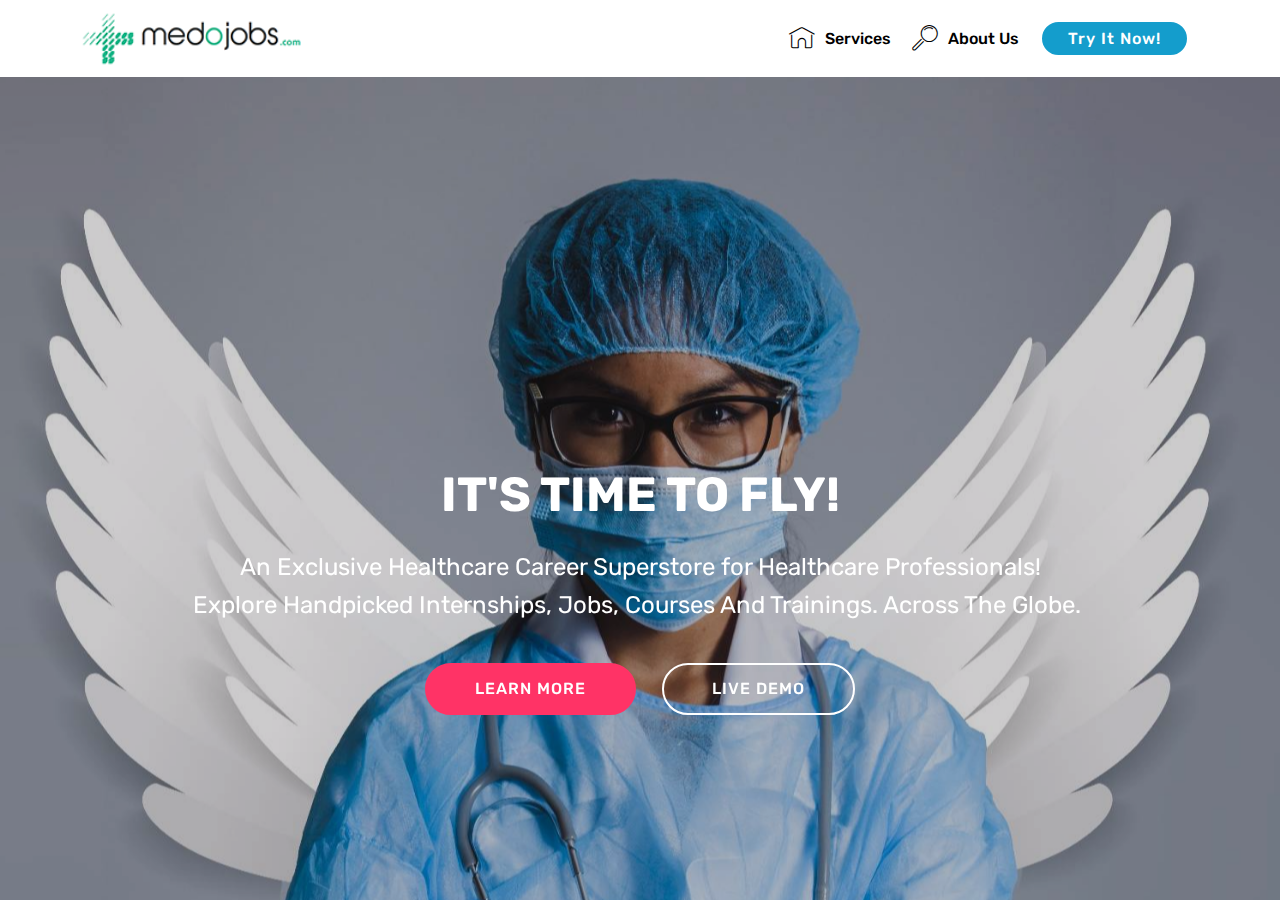
==== commit dc9f3537: "create github pages" ====
--- a/index.html
+++ b/index.html
@@ -21,7 +21,7 @@
   
 </head>
 <body>
-<section class="menu cid-qDl5CkE8JP" once="menu" id="menu1-e" data-rv-view="5436">
+<section class="menu cid-qDl5CkE8JP" once="menu" id="menu1-e" data-rv-view="5476">
 
     
 
@@ -61,7 +61,7 @@
     </nav>
 </section>
 
-<section class="engine"><a href="https://mobirise.co/f">free bootstrap builder</a></section><section class="cid-qDpg9Qeznv mbr-fullscreen mbr-parallax-background" id="header2-l" data-rv-view="5433">
+<section class="engine"><a href="https://mobirise.co/c">web maker</a></section><section class="cid-qDpg9Qeznv mbr-fullscreen mbr-parallax-background" id="header2-l" data-rv-view="5473">
 
     
 
